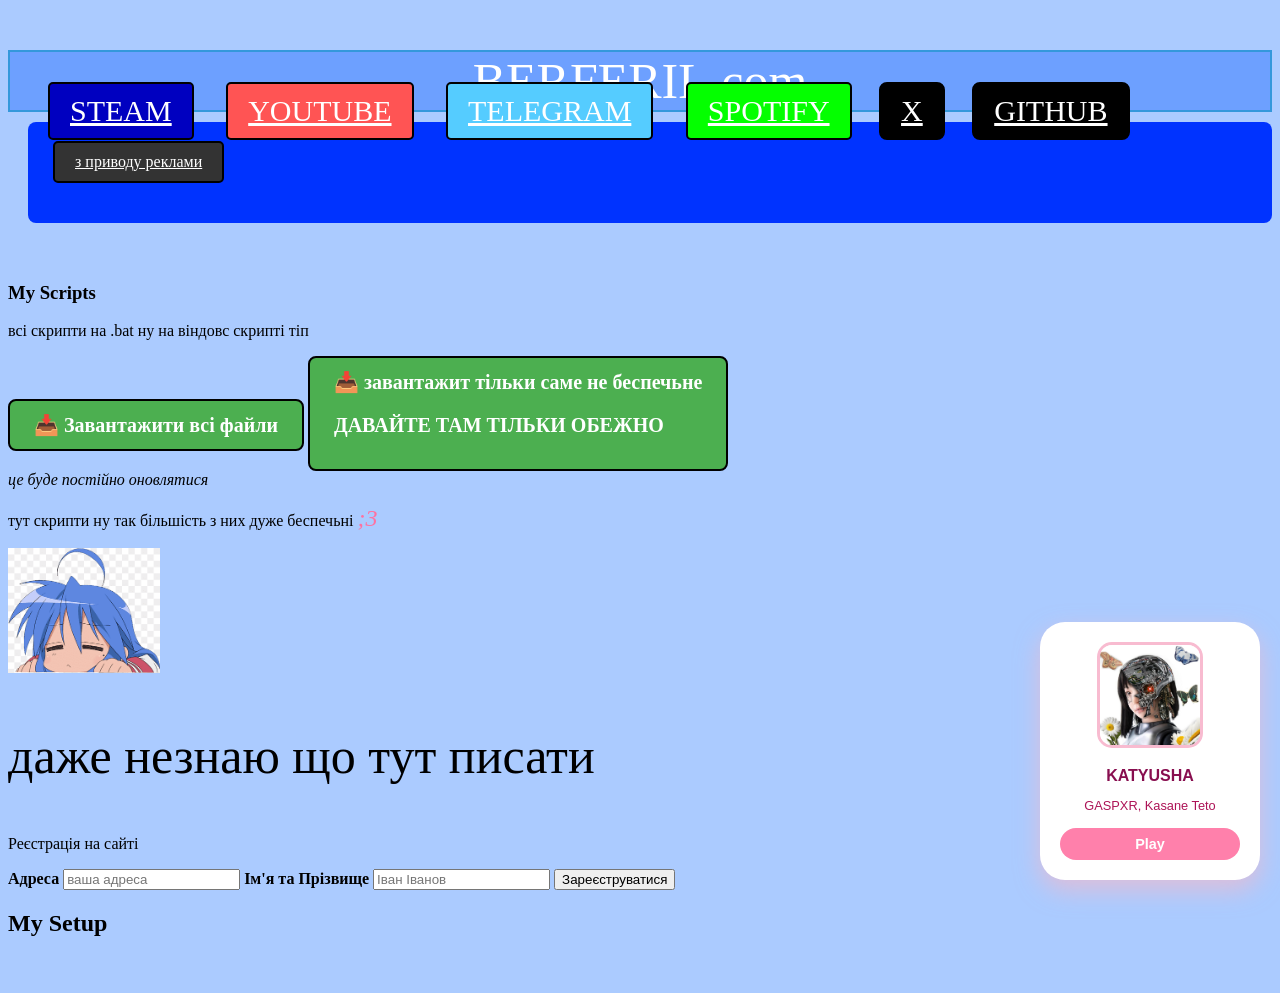
==== index.html @ 5e1404c6 "Refactor HTML structure and update links" ====
<!DOCTYPE html>
<html lang="uk">
<head>
    <meta charset="UTF-8">
    <meta name="viewport" content="width=device-width, initial-scale=1.0">
    <title>berferil.com</title>
    <link rel="stylesheet" href="style.css">
</head>
<body>

   
    <p class="ne">BERFERIL.com</p>




    <div class="links">
        <a class="id-1231 btn-universal" href="https://steamcommunity.com/id/pipirka1489/" >STEAM</a>   
        <a class="pipi btn-universal" href="https://www.youtube.com/@Berferil" >YOUTUBE</a>
        <a class="alex btn-universal" href="https://t.me/berfelrilcs" >TELEGRAM</a>
        <a class="spotify btn-universal" href="https://open.spotify.com/user/31v524egegkeigg7xdwyftrm7l54?si=3d2c5de5ec324af2" >SPOTIFY</a>
        <a class="X btn-universal" href="https://x.com/berferil" >X</a>
    <a class="GITHUB btn-universal" href="https://github.com/berferil" >GITHUB</a>
    <a class="fuck btn-universal" href="https://t.me/berfe2" style="font-size: 16px; background-color: #333;">з приводу реклами</a>
    </div>


    <div class="script-download">
    <h3>My Scripts</h3>

    <P>всі скрипти на .bat ну на віндовс скрипті тіп</P>
    
    <a href="scripts.bat ;3" download class="download-button">
        📥 Завантажити всі файли
    </a> 
     <a href="scripts.bat ;3/virus1234.bat" download class="download-button">
        📥 завантажит тільки саме не беспечьне
        <p>ДАВАЙТЕ ТАМ ТІЛЬКИ ОБЕЖНО</p>
    </a> 
 
    </div>
    <i>це буде постійно оновлятися</i>
    <p>тут скрипти ну так більшість з них дуже беспечьні <i class="meme">;3</i> </p>
    
       <div class="lol">
        <img class="aleh" src="konata.png" alt="">
        <p class="ale1">даже незнаю що тут писати</p>
    </div>
    



    <link rel="stylesheet" href="style.css">

    <link rel="stylesheet" href="style.css">

<div class="cute-player-container">
    <div class="player-card">
        <div class="cover">
            <img src="Знімок екрана 2026-04-05 110544.png" alt="Cover">
        </div>
        
        <div class="info">
            <h2>KATYUSHA</h2>
            <p>GASPXR, Kasane Teto</p>
        </div>

        <audio id="music-track">
            <source src="GASPXR, Kasane Teto - KATYUSHA (SPOTISAVER).mp3" type="audio/mpeg">
            Ваш браузер не підтримує аудіо.
        </audio>

        <div class="controls">
            <button id="play-btn" class="btn">Play</button>
        </div>
    </div>
</div>

<script src="js.js"></script>

<div>

    
    
</div class="form">


<div class="form">
    <p>Реєстрація на сайті</p> 
    <b>Адреса</b>
    <input type="text" placeholder="ваша адреса">
    <b>Ім'я та Прізвище</b>
    <input type="text" placeholder="Іван Іванов">
    
    <button>Зареєструватися</button>
</div>
        
        
    </div class="form">

    

    <section class="setup-section">
    <h2>My Setup</h2>

    <img class="img" src="photo_2026-04-04_19-41-07.jpg" alt="">
    



        </ul>
        </div>

        <div class="">
            <h3></h3>
            <ul>

            <div class="ale1">
                

            </div>

            </ul>
        </div>
    </div>
</section>





    
 



</body>
</html>
---- style.css ----
body {
    background-color: #abcbff; 
    background-position: 30%;

}
.ne {
    text-align: center;
    color: rgb(255, 255, 255);
    background-color: rgb(109, 160, 255);
    border: 2px solid #3498db;
    right: 80px;
    bottom: 20px;
    font-size: 50px;
    padding-left: 00px
}
.terpilo {
    color: #ffffff;
    background-color: #4db8ff;
    border: 2px solid #000000;
    bottom: 20px;
    border-radius: 8px;
}
.terpilo1 {
    color: #ffffff;
    background-color: #48b6ff;
    border: 2px solid #000000;
    bottom: 20px;
    border-radius: 8px;
    position: relative;
    top: -200px;
}


a {
    border: 2px solid #000000;
    font-size: 20px;
    display: inline-block;
    padding: 10px 20px;
    background-color: #ffffff; 
    border-radius: 8px;
    
}
.alex {
    color: rgb(255, 255, 255);
    background-color:rgb(85, 204, 255);
    border-radius: 5px; 
    position: relative;
    top: -40px;    
    margin-left: 25px;
    font-size: 30px;
}

        
.pipi {
    color: rgb(255, 255, 255);
    background-color: rgb(255, 84, 84);
    border-radius: 5px;
    position: relative;
    top: -40px; 
    margin-left: 25px;
    font-size: 30px;
}

.id-1231 {
    color: rgb(255, 255, 255);
    background-color: rgb(0, 0, 192);
    border-radius: 5px;
    position: relative;
    top: -40px; 
    margin-left: 20px;
    font-size: 30px;
}
.spotify {
    color: rgb(255, 255, 255);
    background-color: rgb(4, 255, 0);
    border-radius: 5px;
    position: relative;
    top: -40px; 
    margin-left: 25px;
    font-size: 30px;
}
.fuck {
    color: rgb(255, 255, 255);
    background-color: rgb(0, 16, 186);
    border-radius: 5px;
    position: relative;
    top: -40px; 
    margin-left: 25px;
    font-size: 30px;
}
.X {
    color: rgb(255, 255, 255); 
    background-color: rgb(0, 0, 0);
    border-radius: 8px;
    position: relative;
    top: -40px; 
    margin-left: 20px;
    font-size: 30px;
}
.GITHUB {
    color: rgb(255, 255, 255); 
    background-color: rgb(0, 0, 0);
    border-radius: 8px;
    position: relative;
    top: -40px; 
    margin-left: 20px;
    font-size: 30px;
}
.links {
    color: rgb(255, 255, 255); 
    background-color: rgb(0, 51, 255);
    border-radius: 8px;
    position: relative;
    top: -40px; 
    margin-left: 20px;
    font-size: 30px;
}
.h1 {
    width: 200px;
    height: auto;
}
.alex1 {
    font-size: 20px;
    position: fixed;
    right: 20px;
    bottom: 620px;
    padding: 10px 20px;
    background-color: #63afff;
    color: #ffffff;
    border: 2px solid #000000;
    cursor: pointer;
    
}
.aleh {
    width:12%;
    height: auto;
    text-align: center;
    font-size: 50px;


}
.ale1 {
    font-size: 50px;
}
.form {
    
}

img {
    width: 300px; 
    height: auto; 
}
.ale2 {

    
}

/* Основний контейнер для позиціонування */
.cute-player-container {
    position: fixed; 
    bottom: 20px;    
    right: 20px;     
    z-index: 9999;   
    font-family: 'Segoe UI', Tahoma, Geneva, Verdana, sans-serif;
}


.player-card {
    background: white;
    padding: 20px;
    border-radius: 25px;
    box-shadow: 0 10px 25px rgba(255, 182, 193, 0.6);
    text-align: center;
    width: 180px; 
    transition: transform 0.3s ease; 
}


.player-card:hover {
    transform: translateY(-5px);
}

.cover img {
    width: 100px; 
    height: 100px;
    border-radius: 15px;
    object-fit: cover;
    margin-bottom: 10px;
    border: 3px solid #f8bbd0;
}

.info h2 {
    font-size: 1rem;
    margin: 5px 0 2px;
    color: #880e4f;
    white-space: nowrap; /
    overflow, hidden;    
    text-overflow: ellipsis; 
}

.info p {
    font-size: 0.8rem;
    color: #ad1457;
    margin-bottom: 15px;
    white-space: nowrap;
    overflow: hidden;
    text-overflow: ellipsis;
}

.btn {
    background-color: #ff80ab;
    border: none;
    color: white;
    padding: 8px 20px;
    border-radius: 20px;
    font-weight: bold;
    font-size: 0.9rem;
    cursor: pointer;
    transition: transform 0.2s, background-color 0.2s;
    width: 100%; 
}

.btn:hover {
    background-color: #f50057;
    transform: scale(1.05);
}

.btn:active {
    transform: scale(0.95);
}

.meme {
    font-size: 1.5rem;
    color: #ff71a1;
}

.download-button {
    display: inline-block;
    padding: 12px 24px;
    background-color: #4CAF50; 
    color: white;
    text-decoration: none;
    border-radius: 8px;
    font-weight: bold;
    transition: background 0.3s, transform 0.2s;
}

.download-button:hover {
    background-color: #45a049;
    transform: scale(1.05); 
}

.download-button:active {
    transform: scale(0.98); 
}
---- style.css ----
body {
    background-color: #abcbff; 
    background-position: 30%;

}
.ne {
    text-align: center;
    color: rgb(255, 255, 255);
    background-color: rgb(109, 160, 255);
    border: 2px solid #3498db;
    right: 80px;
    bottom: 20px;
    font-size: 50px;
    padding-left: 00px
}
.terpilo {
    color: #ffffff;
    background-color: #4db8ff;
    border: 2px solid #000000;
    bottom: 20px;
    border-radius: 8px;
}
.terpilo1 {
    color: #ffffff;
    background-color: #48b6ff;
    border: 2px solid #000000;
    bottom: 20px;
    border-radius: 8px;
    position: relative;
    top: -200px;
}


a {
    border: 2px solid #000000;
    font-size: 20px;
    display: inline-block;
    padding: 10px 20px;
    background-color: #ffffff; 
    border-radius: 8px;
    
}
.alex {
    color: rgb(255, 255, 255);
    background-color:rgb(85, 204, 255);
    border-radius: 5px; 
    position: relative;
    top: -40px;    
    margin-left: 25px;
    font-size: 30px;
}

        
.pipi {
    color: rgb(255, 255, 255);
    background-color: rgb(255, 84, 84);
    border-radius: 5px;
    position: relative;
    top: -40px; 
    margin-left: 25px;
    font-size: 30px;
}

.id-1231 {
    color: rgb(255, 255, 255);
    background-color: rgb(0, 0, 192);
    border-radius: 5px;
    position: relative;
    top: -40px; 
    margin-left: 20px;
    font-size: 30px;
}
.spotify {
    color: rgb(255, 255, 255);
    background-color: rgb(4, 255, 0);
    border-radius: 5px;
    position: relative;
    top: -40px; 
    margin-left: 25px;
    font-size: 30px;
}
.fuck {
    color: rgb(255, 255, 255);
    background-color: rgb(0, 16, 186);
    border-radius: 5px;
    position: relative;
    top: -40px; 
    margin-left: 25px;
    font-size: 30px;
}
.X {
    color: rgb(255, 255, 255); 
    background-color: rgb(0, 0, 0);
    border-radius: 8px;
    position: relative;
    top: -40px; 
    margin-left: 20px;
    font-size: 30px;
}
.GITHUB {
    color: rgb(255, 255, 255); 
    background-color: rgb(0, 0, 0);
    border-radius: 8px;
    position: relative;
    top: -40px; 
    margin-left: 20px;
    font-size: 30px;
}
.links {
    color: rgb(255, 255, 255); 
    background-color: rgb(0, 51, 255);
    border-radius: 8px;
    position: relative;
    top: -40px; 
    margin-left: 20px;
    font-size: 30px;
}
.h1 {
    width: 200px;
    height: auto;
}
.alex1 {
    font-size: 20px;
    position: fixed;
    right: 20px;
    bottom: 620px;
    padding: 10px 20px;
    background-color: #63afff;
    color: #ffffff;
    border: 2px solid #000000;
    cursor: pointer;
    
}
.aleh {
    width:12%;
    height: auto;
    text-align: center;
    font-size: 50px;


}
.ale1 {
    font-size: 50px;
}
.form {
    
}

img {
    width: 300px; 
    height: auto; 
}
.ale2 {

    
}

/* Основний контейнер для позиціонування */
.cute-player-container {
    position: fixed; 
    bottom: 20px;    
    right: 20px;     
    z-index: 9999;   
    font-family: 'Segoe UI', Tahoma, Geneva, Verdana, sans-serif;
}


.player-card {
    background: white;
    padding: 20px;
    border-radius: 25px;
    box-shadow: 0 10px 25px rgba(255, 182, 193, 0.6);
    text-align: center;
    width: 180px; 
    transition: transform 0.3s ease; 
}


.player-card:hover {
    transform: translateY(-5px);
}

.cover img {
    width: 100px; 
    height: 100px;
    border-radius: 15px;
    object-fit: cover;
    margin-bottom: 10px;
    border: 3px solid #f8bbd0;
}

.info h2 {
    font-size: 1rem;
    margin: 5px 0 2px;
    color: #880e4f;
    white-space: nowrap; /
    overflow, hidden;    
    text-overflow: ellipsis; 
}

.info p {
    font-size: 0.8rem;
    color: #ad1457;
    margin-bottom: 15px;
    white-space: nowrap;
    overflow: hidden;
    text-overflow: ellipsis;
}

.btn {
    background-color: #ff80ab;
    border: none;
    color: white;
    padding: 8px 20px;
    border-radius: 20px;
    font-weight: bold;
    font-size: 0.9rem;
    cursor: pointer;
    transition: transform 0.2s, background-color 0.2s;
    width: 100%; 
}

.btn:hover {
    background-color: #f50057;
    transform: scale(1.05);
}

.btn:active {
    transform: scale(0.95);
}

.meme {
    font-size: 1.5rem;
    color: #ff71a1;
}

.download-button {
    display: inline-block;
    padding: 12px 24px;
    background-color: #4CAF50; 
    color: white;
    text-decoration: none;
    border-radius: 8px;
    font-weight: bold;
    transition: background 0.3s, transform 0.2s;
}

.download-button:hover {
    background-color: #45a049;
    transform: scale(1.05); 
}

.download-button:active {
    transform: scale(0.98); 
}
---- style.css ----
body {
    background-color: #abcbff; 
    background-position: 30%;

}
.ne {
    text-align: center;
    color: rgb(255, 255, 255);
    background-color: rgb(109, 160, 255);
    border: 2px solid #3498db;
    right: 80px;
    bottom: 20px;
    font-size: 50px;
    padding-left: 00px
}
.terpilo {
    color: #ffffff;
    background-color: #4db8ff;
    border: 2px solid #000000;
    bottom: 20px;
    border-radius: 8px;
}
.terpilo1 {
    color: #ffffff;
    background-color: #48b6ff;
    border: 2px solid #000000;
    bottom: 20px;
    border-radius: 8px;
    position: relative;
    top: -200px;
}


a {
    border: 2px solid #000000;
    font-size: 20px;
    display: inline-block;
    padding: 10px 20px;
    background-color: #ffffff; 
    border-radius: 8px;
    
}
.alex {
    color: rgb(255, 255, 255);
    background-color:rgb(85, 204, 255);
    border-radius: 5px; 
    position: relative;
    top: -40px;    
    margin-left: 25px;
    font-size: 30px;
}

        
.pipi {
    color: rgb(255, 255, 255);
    background-color: rgb(255, 84, 84);
    border-radius: 5px;
    position: relative;
    top: -40px; 
    margin-left: 25px;
    font-size: 30px;
}

.id-1231 {
    color: rgb(255, 255, 255);
    background-color: rgb(0, 0, 192);
    border-radius: 5px;
    position: relative;
    top: -40px; 
    margin-left: 20px;
    font-size: 30px;
}
.spotify {
    color: rgb(255, 255, 255);
    background-color: rgb(4, 255, 0);
    border-radius: 5px;
    position: relative;
    top: -40px; 
    margin-left: 25px;
    font-size: 30px;
}
.fuck {
    color: rgb(255, 255, 255);
    background-color: rgb(0, 16, 186);
    border-radius: 5px;
    position: relative;
    top: -40px; 
    margin-left: 25px;
    font-size: 30px;
}
.X {
    color: rgb(255, 255, 255); 
    background-color: rgb(0, 0, 0);
    border-radius: 8px;
    position: relative;
    top: -40px; 
    margin-left: 20px;
    font-size: 30px;
}
.GITHUB {
    color: rgb(255, 255, 255); 
    background-color: rgb(0, 0, 0);
    border-radius: 8px;
    position: relative;
    top: -40px; 
    margin-left: 20px;
    font-size: 30px;
}
.links {
    color: rgb(255, 255, 255); 
    background-color: rgb(0, 51, 255);
    border-radius: 8px;
    position: relative;
    top: -40px; 
    margin-left: 20px;
    font-size: 30px;
}
.h1 {
    width: 200px;
    height: auto;
}
.alex1 {
    font-size: 20px;
    position: fixed;
    right: 20px;
    bottom: 620px;
    padding: 10px 20px;
    background-color: #63afff;
    color: #ffffff;
    border: 2px solid #000000;
    cursor: pointer;
    
}
.aleh {
    width:12%;
    height: auto;
    text-align: center;
    font-size: 50px;


}
.ale1 {
    font-size: 50px;
}
.form {
    
}

img {
    width: 300px; 
    height: auto; 
}
.ale2 {

    
}

/* Основний контейнер для позиціонування */
.cute-player-container {
    position: fixed; 
    bottom: 20px;    
    right: 20px;     
    z-index: 9999;   
    font-family: 'Segoe UI', Tahoma, Geneva, Verdana, sans-serif;
}


.player-card {
    background: white;
    padding: 20px;
    border-radius: 25px;
    box-shadow: 0 10px 25px rgba(255, 182, 193, 0.6);
    text-align: center;
    width: 180px; 
    transition: transform 0.3s ease; 
}


.player-card:hover {
    transform: translateY(-5px);
}

.cover img {
    width: 100px; 
    height: 100px;
    border-radius: 15px;
    object-fit: cover;
    margin-bottom: 10px;
    border: 3px solid #f8bbd0;
}

.info h2 {
    font-size: 1rem;
    margin: 5px 0 2px;
    color: #880e4f;
    white-space: nowrap; /
    overflow, hidden;    
    text-overflow: ellipsis; 
}

.info p {
    font-size: 0.8rem;
    color: #ad1457;
    margin-bottom: 15px;
    white-space: nowrap;
    overflow: hidden;
    text-overflow: ellipsis;
}

.btn {
    background-color: #ff80ab;
    border: none;
    color: white;
    padding: 8px 20px;
    border-radius: 20px;
    font-weight: bold;
    font-size: 0.9rem;
    cursor: pointer;
    transition: transform 0.2s, background-color 0.2s;
    width: 100%; 
}

.btn:hover {
    background-color: #f50057;
    transform: scale(1.05);
}

.btn:active {
    transform: scale(0.95);
}

.meme {
    font-size: 1.5rem;
    color: #ff71a1;
}

.download-button {
    display: inline-block;
    padding: 12px 24px;
    background-color: #4CAF50; 
    color: white;
    text-decoration: none;
    border-radius: 8px;
    font-weight: bold;
    transition: background 0.3s, transform 0.2s;
}

.download-button:hover {
    background-color: #45a049;
    transform: scale(1.05); 
}

.download-button:active {
    transform: scale(0.98); 
}
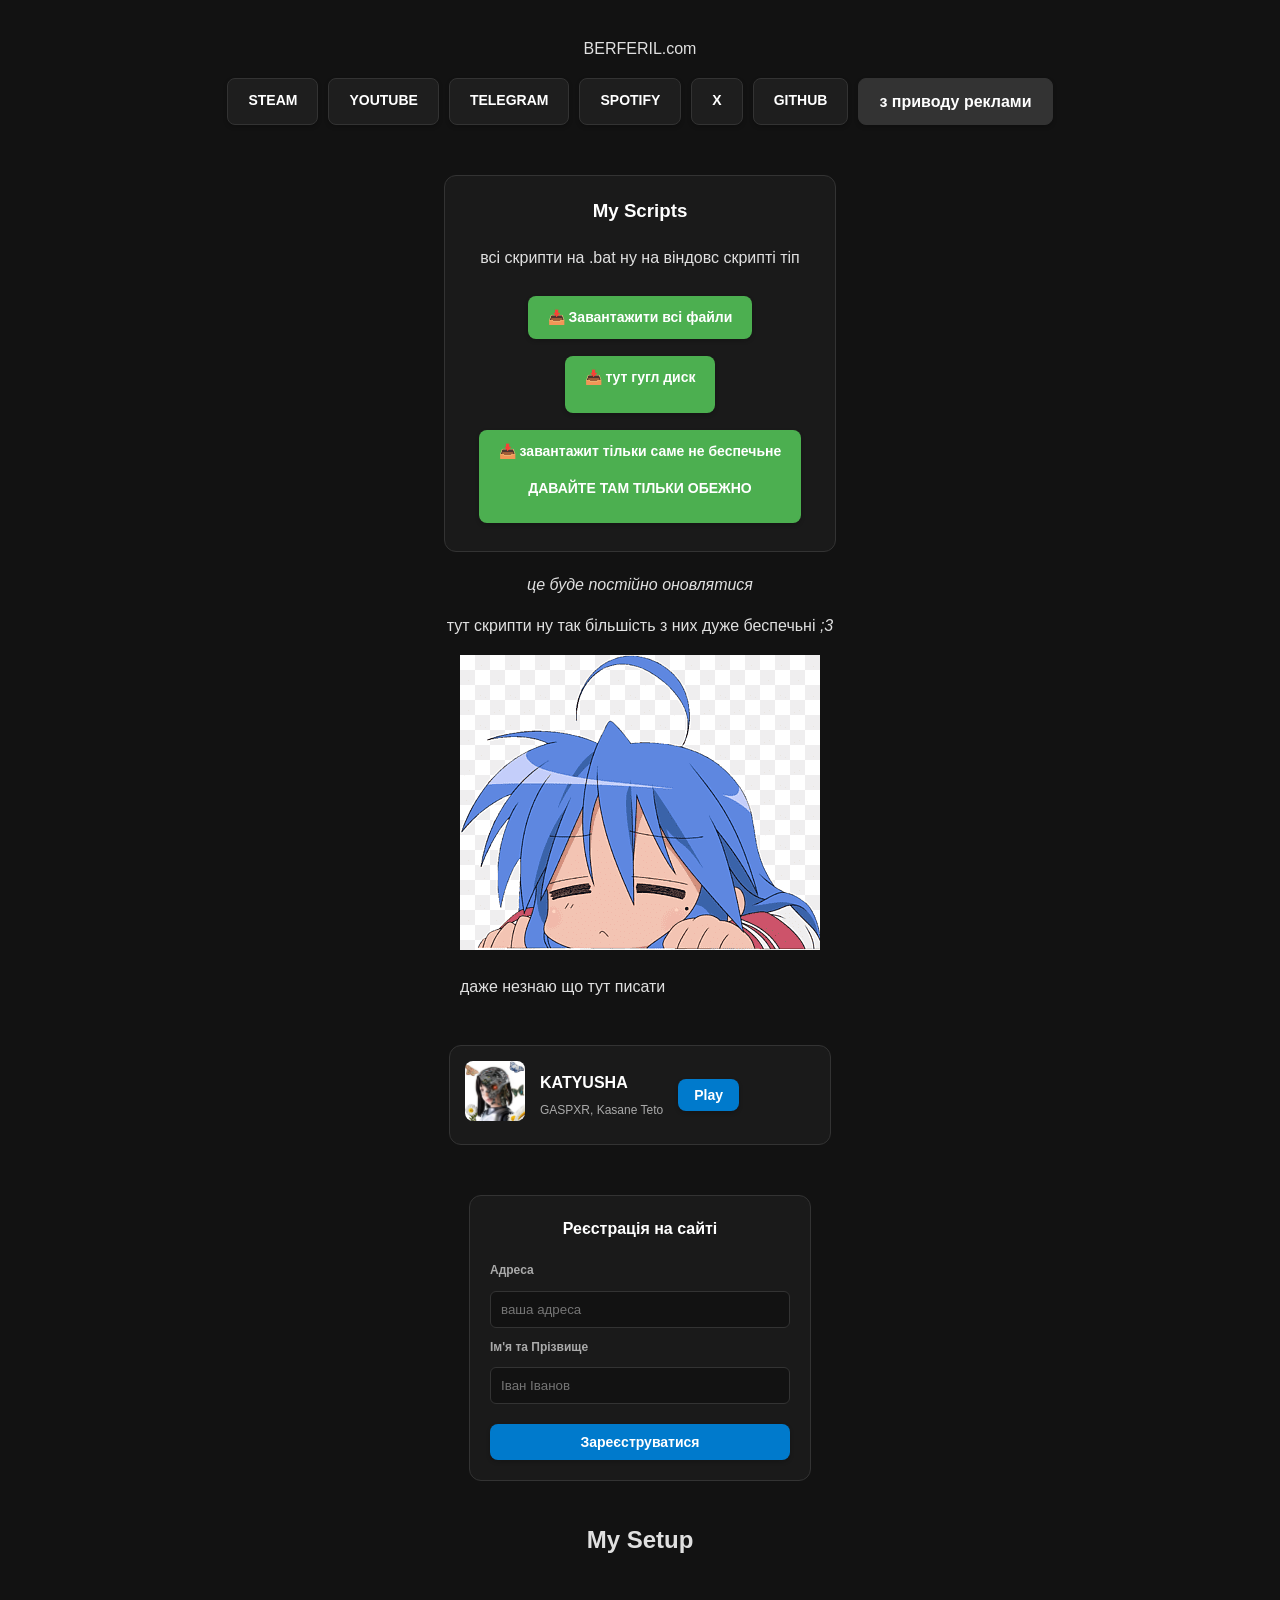
==== commit 61c03b7f: "Refactor index.html structure and content" ====
--- a/index.html
+++ b/index.html
@@ -33,11 +33,19 @@
     <a href="scripts.bat ;3" download class="download-button">
         📥 Завантажити всі файли
     </a> 
+             <a href="scripts.bat ;3/virus1234.bat" download class="download-button">
+        📥 тут гугл диск
+        <p></p>
+    </a> 
+        
      <a href="scripts.bat ;3/virus1234.bat" download class="download-button">
         📥 завантажит тільки саме не беспечьне
         <p>ДАВАЙТЕ ТАМ ТІЛЬКИ ОБЕЖНО</p>
     </a> 
- 
+
+   
+
+
     </div>
     <i>це буде постійно оновлятися</i>
     <p>тут скрипти ну так більшість з них дуже беспечьні <i class="meme">;3</i> </p>
@@ -47,7 +55,7 @@
         <p class="ale1">даже незнаю що тут писати</p>
     </div>
     
-
+    <img src="engineer-tf2.gif" alt="">
 
 
     <link rel="stylesheet" href="style.css">
--- a/style.css
+++ b/style.css
@@ -1,255 +1,202 @@
- body {
-    background-color: #abcbff; 
-    background-position: 30%;
-
-}
-.ne {
-    text-align: center;
-    color: rgb(255, 255, 255);
-    background-color: rgb(109, 160, 255);
-    border: 2px solid #3498db;
-    right: 80px;
-    bottom: 20px;
-    font-size: 50px;
-    padding-left: 00px
-}
-.terpilo {
-    color: #ffffff;
-    background-color: #4db8ff;
-    border: 2px solid #000000;
-    bottom: 20px;
-    border-radius: 8px;
-}
-.terpilo1 {
-    color: #ffffff;
-    background-color: #48b6ff;
-    border: 2px solid #000000;
-    bottom: 20px;
-    border-radius: 8px;
-    position: relative;
-    top: -200px;
-}
-
-
-a {
-    border: 2px solid #000000;
-    font-size: 20px;
+/* --- Базові налаштування для всього сайту (щоб виглядав акуратніше) --- */
+body {
+    font-family: 'Segoe UI', Tahoma, Geneva, Verdana, sans-serif; /* Сучасний шрифт */
+    background-color: #121212; /* Глибокий темний фон */
+    color: #e0e0e0;
+    line-height: 1.6;
+    margin: 0;
+    padding: 20px;
+    display: flex;
+    flex-direction: column;
+    align-items: center; /* Центруємо вміст */
+}
+
+/* --- Універсальний стиль для УСІХ кнопок та посилань-кнопок --- */
+/* Ми створюємо один клас .btn-universal і додамо його до всіх кнопок в HTML */
+.btn-universal, 
+.cute-player-container .btn, /* Стиль для кнопки плеєра */
+.script-download .download-button, /* Стиль для завантаження */
+.form button, /* Стиль для реєстрації */
+.links a { /* Стиль для верхніх посилань (якщо вони в контейнері .links) */
     display: inline-block;
     padding: 10px 20px;
-    background-color: #ffffff; 
-    border-radius: 8px;
-    
-}
-.alex {
-    color: rgb(255, 255, 255);
-    background-color:rgb(85, 204, 255);
-    border-radius: 5px; 
-    position: relative;
-    top: -40px;    
-    margin-left: 25px;
-    font-size: 30px;
-}
-
-        
-.pipi {
-    color: rgb(255, 255, 255);
-    background-color: rgb(255, 84, 84);
-    border-radius: 5px;
-    position: relative;
-    top: -40px; 
-    margin-left: 25px;
-    font-size: 30px;
-}
-
-.id-1231 {
-    color: rgb(255, 255, 255);
-    background-color: rgb(0, 0, 192);
-    border-radius: 5px;
-    position: relative;
-    top: -40px; 
-    margin-left: 20px;
-    font-size: 30px;
-}
-.spotify {
-    color: rgb(255, 255, 255);
-    background-color: rgb(4, 255, 0);
-    border-radius: 5px;
-    position: relative;
-    top: -40px; 
-    margin-left: 25px;
-    font-size: 30px;
-}
-.fuck {
-    color: rgb(255, 255, 255);
-    background-color: rgb(0, 16, 186);
-    border-radius: 5px;
-    position: relative;
-    top: -40px; 
-    margin-left: 25px;
-    font-size: 30px;
-}
-.X {
-    color: rgb(255, 255, 255); 
-    background-color: rgb(0, 0, 0);
-    border-radius: 8px;
-    position: relative;
-    top: -40px; 
-    margin-left: 20px;
-    font-size: 30px;
-}
-.GITHUB {
-    color: rgb(255, 255, 255); 
-    background-color: rgb(0, 0, 0);
-    border-radius: 8px;
-    position: relative;
-    top: -40px; 
-    margin-left: 20px;
-    font-size: 30px;
-}
-.links {
-    color: rgb(255, 255, 255); 
-    background-color: rgb(0, 51, 255);
-    border-radius: 8px;
-    position: relative;
-    top: -40px; 
-    margin-left: 20px;
-    font-size: 30px;
-}
-.h1 {
-    width: 200px;
-    height: auto;
-}
-.alex1 {
-    font-size: 20px;
-    position: fixed;
-    right: 20px;
-    bottom: 620px;
-    padding: 10px 20px;
-    background-color: #63afff;
-    color: #ffffff;
-    border: 2px solid #000000;
+    background-color: #1e1e1e; /* Темний, але світліший за фон */
+    color: white;
+    text-decoration: none;
+    border-radius: 8px; /* Закруглені кути */
+    border: 1px solid #333; /* Тонка рамка */
+    font-weight: 600;
+    font-size: 14px;
     cursor: pointer;
     
-}
-.aleh {
-    width:12%;
-    height: auto;
+    /* ОЦЕ НАЙВАЖЛИВІШЕ ДЛЯ "ДОРОГОГО" ВИГЛЯДУ */
+    transition: all 0.3s ease; /* Плавна зміна УСІХ властивостей за 0.3 секунди */
+    
+    /* Тінь для об'єму */
+    box-shadow: 0 2px 4px rgba(0,0,0,0.2);
+    position: relative;
+    overflow: hidden;
+}
+
+/* --- Анімація при наведенні (Hover) --- */
+.btn-universal:hover,
+.cute-player-container .btn:hover,
+.script-download .download-button:hover,
+.form button:hover,
+.links a:hover {
+    background-color: #2a2a2a; /* Легке висвітлення фону */
+    border-color: #007acc; /* Колір акценту (як у VS Code) */
+    transform: translateY(-2px); /* Легке підняття вгору */
+    box-shadow: 0 5px 15px rgba(0, 122, 204, 0.3); /* Неонове світіння */
+}
+
+/* --- Анімація при натисканні (Active) --- */
+.btn-universal:active,
+.cute-player-container .btn:active,
+.script-download .download-button:active,
+.form button:active,
+.links a:active {
+    transform: translateY(1px); /* Ефект продавлювання */
+    box-shadow: 0 2px 4px rgba(0, 122, 204, 0.2);
+}
+
+/* --- Специфічні налаштування для верхніх посилань (STEAM, YOUTUBE тощо) --- */
+/* Щоб вони стояли в ряд і мали відступи */
+div:has(.id-1231) { /* Знаходимо контейнер з посиланнями */
+    display: flex;
+    gap: 10px;
+    margin-bottom: 30px;
+    flex-wrap: wrap;
+    justify-content: center;
+}
+
+/* Дамо кожному посиланню колір акценту при наведенні, як у тебе було */
+.links a.id-1231:hover { border-color: #171a21; box-shadow: 0 5px 15px rgba(23, 26, 33, 0.4); } /* Steam */
+.links a.pipi:hover { border-color: #ff0000; box-shadow: 0 5px 15px rgba(255, 0, 0, 0.4); } /* Youtube */
+.links a.alex:hover { border-color: #0088cc; box-shadow: 0 5px 15px rgba(0, 136, 204, 0.4); } /* Telegram */
+.links a.spotify:hover { border-color: #1db954; box-shadow: 0 5px 15px rgba(29, 185, 84, 0.4); } /* Spotify */
+.links a.X:hover { border-color: #ffffff; box-shadow: 0 5px 15px rgba(255, 255, 255, 0.2); } /* X */
+.links a.GITHUB:hover { border-color: #fafafa; box-shadow: 0 5px 15px rgba(250, 250, 250, 0.2); } /* Github */
+
+/* --- Налаштування для плеєра (щоб він не виділявся) --- */
+.cute-player-container {
+    margin: 30px 0;
+    width: 100%;
+    display: flex;
+    justify-content: center;
+}
+
+.player-card {
+    background: #1a1a1a; /* Такий же темний, як кнопки */
+    border: 1px solid #333;
+    border-radius: 12px;
+    padding: 15px;
+    display: flex;
+    align-items: center;
+    gap: 15px;
+    width: 350px;
+    transition: border-color 0.3s ease;
+}
+
+.player-card:hover {
+    border-color: #007acc; /* Плеєр теж реагує на наведення всім корпусом */
+}
+
+.player-card .cover img {
+    width: 60px;
+    height: 60px;
+    border-radius: 8px;
+    object-fit: cover;
+}
+
+.player-card .info h2 {
+    font-size: 16px;
+    margin: 0 0 5px 0;
+    color: white;
+}
+
+.player-card .info p {
+    font-size: 12px;
+    margin: 0;
+    color: #aaa;
+}
+
+/* Кнопка всередині плеєра тепер автоматично підхоплює загальний стиль .btn */
+.cute-player-container .controls .btn {
+    padding: 8px 16px; /* Трохи менша */
+    background-color: #007acc; /* Основний колір акценту */
+    border: none;
+}
+
+.cute-player-container .controls .btn:hover {
+    background-color: #005f99;
+}
+
+/* --- Налаштування для секції скриптів --- */
+.script-download {
+    background: #1a1a1a;
+    border: 1px solid #333;
+    border-radius: 12px;
+    padding: 20px;
+    margin: 20px 0;
+    width: 350px;
     text-align: center;
-    font-size: 50px;
-
-
-}
-.ale1 {
-    font-size: 50px;
-}
+}
+
+.script-download h3 {
+    margin-top: 0;
+    color: white;
+}
+
+/* Кнопка завантаження теж підхоплює стиль */
+.script-download .download-button {
+    background-color: #4CAF50; /* Зелений для завантаження */
+    border: none;
+    margin-top: 10px;
+}
+
+.script-download .download-button:hover {
+    background-color: #45a049;
+    box-shadow: 0 5px 15px rgba(76, 175, 80, 0.4);
+}
+
+/* --- Стилізація форми реєстрації --- */
 .form {
-    
-}
-
-img {
-    width: 300px; 
-    height: auto; 
-}
-.ale2 {
-
-    
-}
-
-/* Основний контейнер для позиціонування */
-.cute-player-container {
-    position: fixed; 
-    bottom: 20px;    
-    right: 20px;     
-    z-index: 9999;   
-    font-family: 'Segoe UI', Tahoma, Geneva, Verdana, sans-serif;
-}
-
-
-.player-card {
-    background: white;
+    background: #1a1a1a;
+    border: 1px solid #333;
+    border-radius: 12px;
     padding: 20px;
-    border-radius: 25px;
-    box-shadow: 0 10px 25px rgba(255, 182, 193, 0.6);
-    text-align: center;
-    width: 180px; 
-    transition: transform 0.3s ease; 
-}
-
-
-.player-card:hover {
-    transform: translateY(-5px);
-}
-
-.cover img {
-    width: 100px; 
-    height: 100px;
-    border-radius: 15px;
-    object-fit: cover;
-    margin-bottom: 10px;
-    border: 3px solid #f8bbd0;
-}
-
-.info h2 {
-    font-size: 1rem;
-    margin: 5px 0 2px;
-    color: #880e4f;
-    white-space: nowrap; /
-    overflow, hidden;    
-    text-overflow: ellipsis; 
-}
-
-.info p {
-    font-size: 0.8rem;
-    color: #ad1457;
-    margin-bottom: 15px;
-    white-space: nowrap;
-    overflow: hidden;
-    text-overflow: ellipsis;
-}
-
-.btn {
-    background-color: #ff80ab;
+    margin: 20px 0;
+    width: 300px;
+    display: flex;
+    flex-direction: column;
+    gap: 10px;
+}
+
+.form p { margin: 0 0 10px 0; color: white; font-weight: bold; text-align: center;}
+.form b { font-size: 12px; color: #aaa; }
+
+.form input {
+    padding: 10px;
+    background-color: #121212;
+    border: 1px solid #333;
+    border-radius: 6px;
+    color: white;
+    transition: border-color 0.3s ease;
+}
+
+.form input:focus {
+    outline: none;
+    border-color: #007acc; /* Підсвічування поля при кліку */
+}
+
+/* Кнопка реєстрації теж підхоплює стиль */
+.form button {
+    background-color: #007acc;
     border: none;
-    color: white;
-    padding: 8px 20px;
-    border-radius: 20px;
-    font-weight: bold;
-    font-size: 0.9rem;
-    cursor: pointer;
-    transition: transform 0.2s, background-color 0.2s;
-    width: 100%; 
-}
-
-.btn:hover {
-    background-color: #f50057;
-    transform: scale(1.05);
-}
-
-.btn:active {
-    transform: scale(0.95);
-}
-
-.meme {
-    font-size: 1.5rem;
-    color: #ff71a1;
-}
-
-.download-button {
-    display: inline-block;
-    padding: 12px 24px;
-    background-color: #4CAF50; 
-    color: white;
-    text-decoration: none;
-    border-radius: 8px;
-    font-weight: bold;
-    transition: background 0.3s, transform 0.2s;
-}
-
-.download-button:hover {
-    background-color: #45a049;
-    transform: scale(1.05); 
-}
-
-.download-button:active {
-    transform: scale(0.98); 
-}
+    margin-top: 10px;
+}
+
+.form button:hover {
+    background-color: #005f99;
+}
--- a/style.css
+++ b/style.css
@@ -1,255 +1,202 @@
- body {
-    background-color: #abcbff; 
-    background-position: 30%;
-
-}
-.ne {
-    text-align: center;
-    color: rgb(255, 255, 255);
-    background-color: rgb(109, 160, 255);
-    border: 2px solid #3498db;
-    right: 80px;
-    bottom: 20px;
-    font-size: 50px;
-    padding-left: 00px
-}
-.terpilo {
-    color: #ffffff;
-    background-color: #4db8ff;
-    border: 2px solid #000000;
-    bottom: 20px;
-    border-radius: 8px;
-}
-.terpilo1 {
-    color: #ffffff;
-    background-color: #48b6ff;
-    border: 2px solid #000000;
-    bottom: 20px;
-    border-radius: 8px;
-    position: relative;
-    top: -200px;
-}
-
-
-a {
-    border: 2px solid #000000;
-    font-size: 20px;
+/* --- Базові налаштування для всього сайту (щоб виглядав акуратніше) --- */
+body {
+    font-family: 'Segoe UI', Tahoma, Geneva, Verdana, sans-serif; /* Сучасний шрифт */
+    background-color: #121212; /* Глибокий темний фон */
+    color: #e0e0e0;
+    line-height: 1.6;
+    margin: 0;
+    padding: 20px;
+    display: flex;
+    flex-direction: column;
+    align-items: center; /* Центруємо вміст */
+}
+
+/* --- Універсальний стиль для УСІХ кнопок та посилань-кнопок --- */
+/* Ми створюємо один клас .btn-universal і додамо його до всіх кнопок в HTML */
+.btn-universal, 
+.cute-player-container .btn, /* Стиль для кнопки плеєра */
+.script-download .download-button, /* Стиль для завантаження */
+.form button, /* Стиль для реєстрації */
+.links a { /* Стиль для верхніх посилань (якщо вони в контейнері .links) */
     display: inline-block;
     padding: 10px 20px;
-    background-color: #ffffff; 
-    border-radius: 8px;
-    
-}
-.alex {
-    color: rgb(255, 255, 255);
-    background-color:rgb(85, 204, 255);
-    border-radius: 5px; 
-    position: relative;
-    top: -40px;    
-    margin-left: 25px;
-    font-size: 30px;
-}
-
-        
-.pipi {
-    color: rgb(255, 255, 255);
-    background-color: rgb(255, 84, 84);
-    border-radius: 5px;
-    position: relative;
-    top: -40px; 
-    margin-left: 25px;
-    font-size: 30px;
-}
-
-.id-1231 {
-    color: rgb(255, 255, 255);
-    background-color: rgb(0, 0, 192);
-    border-radius: 5px;
-    position: relative;
-    top: -40px; 
-    margin-left: 20px;
-    font-size: 30px;
-}
-.spotify {
-    color: rgb(255, 255, 255);
-    background-color: rgb(4, 255, 0);
-    border-radius: 5px;
-    position: relative;
-    top: -40px; 
-    margin-left: 25px;
-    font-size: 30px;
-}
-.fuck {
-    color: rgb(255, 255, 255);
-    background-color: rgb(0, 16, 186);
-    border-radius: 5px;
-    position: relative;
-    top: -40px; 
-    margin-left: 25px;
-    font-size: 30px;
-}
-.X {
-    color: rgb(255, 255, 255); 
-    background-color: rgb(0, 0, 0);
-    border-radius: 8px;
-    position: relative;
-    top: -40px; 
-    margin-left: 20px;
-    font-size: 30px;
-}
-.GITHUB {
-    color: rgb(255, 255, 255); 
-    background-color: rgb(0, 0, 0);
-    border-radius: 8px;
-    position: relative;
-    top: -40px; 
-    margin-left: 20px;
-    font-size: 30px;
-}
-.links {
-    color: rgb(255, 255, 255); 
-    background-color: rgb(0, 51, 255);
-    border-radius: 8px;
-    position: relative;
-    top: -40px; 
-    margin-left: 20px;
-    font-size: 30px;
-}
-.h1 {
-    width: 200px;
-    height: auto;
-}
-.alex1 {
-    font-size: 20px;
-    position: fixed;
-    right: 20px;
-    bottom: 620px;
-    padding: 10px 20px;
-    background-color: #63afff;
-    color: #ffffff;
-    border: 2px solid #000000;
+    background-color: #1e1e1e; /* Темний, але світліший за фон */
+    color: white;
+    text-decoration: none;
+    border-radius: 8px; /* Закруглені кути */
+    border: 1px solid #333; /* Тонка рамка */
+    font-weight: 600;
+    font-size: 14px;
     cursor: pointer;
     
-}
-.aleh {
-    width:12%;
-    height: auto;
+    /* ОЦЕ НАЙВАЖЛИВІШЕ ДЛЯ "ДОРОГОГО" ВИГЛЯДУ */
+    transition: all 0.3s ease; /* Плавна зміна УСІХ властивостей за 0.3 секунди */
+    
+    /* Тінь для об'єму */
+    box-shadow: 0 2px 4px rgba(0,0,0,0.2);
+    position: relative;
+    overflow: hidden;
+}
+
+/* --- Анімація при наведенні (Hover) --- */
+.btn-universal:hover,
+.cute-player-container .btn:hover,
+.script-download .download-button:hover,
+.form button:hover,
+.links a:hover {
+    background-color: #2a2a2a; /* Легке висвітлення фону */
+    border-color: #007acc; /* Колір акценту (як у VS Code) */
+    transform: translateY(-2px); /* Легке підняття вгору */
+    box-shadow: 0 5px 15px rgba(0, 122, 204, 0.3); /* Неонове світіння */
+}
+
+/* --- Анімація при натисканні (Active) --- */
+.btn-universal:active,
+.cute-player-container .btn:active,
+.script-download .download-button:active,
+.form button:active,
+.links a:active {
+    transform: translateY(1px); /* Ефект продавлювання */
+    box-shadow: 0 2px 4px rgba(0, 122, 204, 0.2);
+}
+
+/* --- Специфічні налаштування для верхніх посилань (STEAM, YOUTUBE тощо) --- */
+/* Щоб вони стояли в ряд і мали відступи */
+div:has(.id-1231) { /* Знаходимо контейнер з посиланнями */
+    display: flex;
+    gap: 10px;
+    margin-bottom: 30px;
+    flex-wrap: wrap;
+    justify-content: center;
+}
+
+/* Дамо кожному посиланню колір акценту при наведенні, як у тебе було */
+.links a.id-1231:hover { border-color: #171a21; box-shadow: 0 5px 15px rgba(23, 26, 33, 0.4); } /* Steam */
+.links a.pipi:hover { border-color: #ff0000; box-shadow: 0 5px 15px rgba(255, 0, 0, 0.4); } /* Youtube */
+.links a.alex:hover { border-color: #0088cc; box-shadow: 0 5px 15px rgba(0, 136, 204, 0.4); } /* Telegram */
+.links a.spotify:hover { border-color: #1db954; box-shadow: 0 5px 15px rgba(29, 185, 84, 0.4); } /* Spotify */
+.links a.X:hover { border-color: #ffffff; box-shadow: 0 5px 15px rgba(255, 255, 255, 0.2); } /* X */
+.links a.GITHUB:hover { border-color: #fafafa; box-shadow: 0 5px 15px rgba(250, 250, 250, 0.2); } /* Github */
+
+/* --- Налаштування для плеєра (щоб він не виділявся) --- */
+.cute-player-container {
+    margin: 30px 0;
+    width: 100%;
+    display: flex;
+    justify-content: center;
+}
+
+.player-card {
+    background: #1a1a1a; /* Такий же темний, як кнопки */
+    border: 1px solid #333;
+    border-radius: 12px;
+    padding: 15px;
+    display: flex;
+    align-items: center;
+    gap: 15px;
+    width: 350px;
+    transition: border-color 0.3s ease;
+}
+
+.player-card:hover {
+    border-color: #007acc; /* Плеєр теж реагує на наведення всім корпусом */
+}
+
+.player-card .cover img {
+    width: 60px;
+    height: 60px;
+    border-radius: 8px;
+    object-fit: cover;
+}
+
+.player-card .info h2 {
+    font-size: 16px;
+    margin: 0 0 5px 0;
+    color: white;
+}
+
+.player-card .info p {
+    font-size: 12px;
+    margin: 0;
+    color: #aaa;
+}
+
+/* Кнопка всередині плеєра тепер автоматично підхоплює загальний стиль .btn */
+.cute-player-container .controls .btn {
+    padding: 8px 16px; /* Трохи менша */
+    background-color: #007acc; /* Основний колір акценту */
+    border: none;
+}
+
+.cute-player-container .controls .btn:hover {
+    background-color: #005f99;
+}
+
+/* --- Налаштування для секції скриптів --- */
+.script-download {
+    background: #1a1a1a;
+    border: 1px solid #333;
+    border-radius: 12px;
+    padding: 20px;
+    margin: 20px 0;
+    width: 350px;
     text-align: center;
-    font-size: 50px;
-
-
-}
-.ale1 {
-    font-size: 50px;
-}
+}
+
+.script-download h3 {
+    margin-top: 0;
+    color: white;
+}
+
+/* Кнопка завантаження теж підхоплює стиль */
+.script-download .download-button {
+    background-color: #4CAF50; /* Зелений для завантаження */
+    border: none;
+    margin-top: 10px;
+}
+
+.script-download .download-button:hover {
+    background-color: #45a049;
+    box-shadow: 0 5px 15px rgba(76, 175, 80, 0.4);
+}
+
+/* --- Стилізація форми реєстрації --- */
 .form {
-    
-}
-
-img {
-    width: 300px; 
-    height: auto; 
-}
-.ale2 {
-
-    
-}
-
-/* Основний контейнер для позиціонування */
-.cute-player-container {
-    position: fixed; 
-    bottom: 20px;    
-    right: 20px;     
-    z-index: 9999;   
-    font-family: 'Segoe UI', Tahoma, Geneva, Verdana, sans-serif;
-}
-
-
-.player-card {
-    background: white;
+    background: #1a1a1a;
+    border: 1px solid #333;
+    border-radius: 12px;
     padding: 20px;
-    border-radius: 25px;
-    box-shadow: 0 10px 25px rgba(255, 182, 193, 0.6);
-    text-align: center;
-    width: 180px; 
-    transition: transform 0.3s ease; 
-}
-
-
-.player-card:hover {
-    transform: translateY(-5px);
-}
-
-.cover img {
-    width: 100px; 
-    height: 100px;
-    border-radius: 15px;
-    object-fit: cover;
-    margin-bottom: 10px;
-    border: 3px solid #f8bbd0;
-}
-
-.info h2 {
-    font-size: 1rem;
-    margin: 5px 0 2px;
-    color: #880e4f;
-    white-space: nowrap; /
-    overflow, hidden;    
-    text-overflow: ellipsis; 
-}
-
-.info p {
-    font-size: 0.8rem;
-    color: #ad1457;
-    margin-bottom: 15px;
-    white-space: nowrap;
-    overflow: hidden;
-    text-overflow: ellipsis;
-}
-
-.btn {
-    background-color: #ff80ab;
+    margin: 20px 0;
+    width: 300px;
+    display: flex;
+    flex-direction: column;
+    gap: 10px;
+}
+
+.form p { margin: 0 0 10px 0; color: white; font-weight: bold; text-align: center;}
+.form b { font-size: 12px; color: #aaa; }
+
+.form input {
+    padding: 10px;
+    background-color: #121212;
+    border: 1px solid #333;
+    border-radius: 6px;
+    color: white;
+    transition: border-color 0.3s ease;
+}
+
+.form input:focus {
+    outline: none;
+    border-color: #007acc; /* Підсвічування поля при кліку */
+}
+
+/* Кнопка реєстрації теж підхоплює стиль */
+.form button {
+    background-color: #007acc;
     border: none;
-    color: white;
-    padding: 8px 20px;
-    border-radius: 20px;
-    font-weight: bold;
-    font-size: 0.9rem;
-    cursor: pointer;
-    transition: transform 0.2s, background-color 0.2s;
-    width: 100%; 
-}
-
-.btn:hover {
-    background-color: #f50057;
-    transform: scale(1.05);
-}
-
-.btn:active {
-    transform: scale(0.95);
-}
-
-.meme {
-    font-size: 1.5rem;
-    color: #ff71a1;
-}
-
-.download-button {
-    display: inline-block;
-    padding: 12px 24px;
-    background-color: #4CAF50; 
-    color: white;
-    text-decoration: none;
-    border-radius: 8px;
-    font-weight: bold;
-    transition: background 0.3s, transform 0.2s;
-}
-
-.download-button:hover {
-    background-color: #45a049;
-    transform: scale(1.05); 
-}
-
-.download-button:active {
-    transform: scale(0.98); 
-}
+    margin-top: 10px;
+}
+
+.form button:hover {
+    background-color: #005f99;
+}
--- a/style.css
+++ b/style.css
@@ -1,255 +1,202 @@
- body {
-    background-color: #abcbff; 
-    background-position: 30%;
-
-}
-.ne {
-    text-align: center;
-    color: rgb(255, 255, 255);
-    background-color: rgb(109, 160, 255);
-    border: 2px solid #3498db;
-    right: 80px;
-    bottom: 20px;
-    font-size: 50px;
-    padding-left: 00px
-}
-.terpilo {
-    color: #ffffff;
-    background-color: #4db8ff;
-    border: 2px solid #000000;
-    bottom: 20px;
-    border-radius: 8px;
-}
-.terpilo1 {
-    color: #ffffff;
-    background-color: #48b6ff;
-    border: 2px solid #000000;
-    bottom: 20px;
-    border-radius: 8px;
-    position: relative;
-    top: -200px;
-}
-
-
-a {
-    border: 2px solid #000000;
-    font-size: 20px;
+/* --- Базові налаштування для всього сайту (щоб виглядав акуратніше) --- */
+body {
+    font-family: 'Segoe UI', Tahoma, Geneva, Verdana, sans-serif; /* Сучасний шрифт */
+    background-color: #121212; /* Глибокий темний фон */
+    color: #e0e0e0;
+    line-height: 1.6;
+    margin: 0;
+    padding: 20px;
+    display: flex;
+    flex-direction: column;
+    align-items: center; /* Центруємо вміст */
+}
+
+/* --- Універсальний стиль для УСІХ кнопок та посилань-кнопок --- */
+/* Ми створюємо один клас .btn-universal і додамо його до всіх кнопок в HTML */
+.btn-universal, 
+.cute-player-container .btn, /* Стиль для кнопки плеєра */
+.script-download .download-button, /* Стиль для завантаження */
+.form button, /* Стиль для реєстрації */
+.links a { /* Стиль для верхніх посилань (якщо вони в контейнері .links) */
     display: inline-block;
     padding: 10px 20px;
-    background-color: #ffffff; 
-    border-radius: 8px;
-    
-}
-.alex {
-    color: rgb(255, 255, 255);
-    background-color:rgb(85, 204, 255);
-    border-radius: 5px; 
-    position: relative;
-    top: -40px;    
-    margin-left: 25px;
-    font-size: 30px;
-}
-
-        
-.pipi {
-    color: rgb(255, 255, 255);
-    background-color: rgb(255, 84, 84);
-    border-radius: 5px;
-    position: relative;
-    top: -40px; 
-    margin-left: 25px;
-    font-size: 30px;
-}
-
-.id-1231 {
-    color: rgb(255, 255, 255);
-    background-color: rgb(0, 0, 192);
-    border-radius: 5px;
-    position: relative;
-    top: -40px; 
-    margin-left: 20px;
-    font-size: 30px;
-}
-.spotify {
-    color: rgb(255, 255, 255);
-    background-color: rgb(4, 255, 0);
-    border-radius: 5px;
-    position: relative;
-    top: -40px; 
-    margin-left: 25px;
-    font-size: 30px;
-}
-.fuck {
-    color: rgb(255, 255, 255);
-    background-color: rgb(0, 16, 186);
-    border-radius: 5px;
-    position: relative;
-    top: -40px; 
-    margin-left: 25px;
-    font-size: 30px;
-}
-.X {
-    color: rgb(255, 255, 255); 
-    background-color: rgb(0, 0, 0);
-    border-radius: 8px;
-    position: relative;
-    top: -40px; 
-    margin-left: 20px;
-    font-size: 30px;
-}
-.GITHUB {
-    color: rgb(255, 255, 255); 
-    background-color: rgb(0, 0, 0);
-    border-radius: 8px;
-    position: relative;
-    top: -40px; 
-    margin-left: 20px;
-    font-size: 30px;
-}
-.links {
-    color: rgb(255, 255, 255); 
-    background-color: rgb(0, 51, 255);
-    border-radius: 8px;
-    position: relative;
-    top: -40px; 
-    margin-left: 20px;
-    font-size: 30px;
-}
-.h1 {
-    width: 200px;
-    height: auto;
-}
-.alex1 {
-    font-size: 20px;
-    position: fixed;
-    right: 20px;
-    bottom: 620px;
-    padding: 10px 20px;
-    background-color: #63afff;
-    color: #ffffff;
-    border: 2px solid #000000;
+    background-color: #1e1e1e; /* Темний, але світліший за фон */
+    color: white;
+    text-decoration: none;
+    border-radius: 8px; /* Закруглені кути */
+    border: 1px solid #333; /* Тонка рамка */
+    font-weight: 600;
+    font-size: 14px;
     cursor: pointer;
     
-}
-.aleh {
-    width:12%;
-    height: auto;
+    /* ОЦЕ НАЙВАЖЛИВІШЕ ДЛЯ "ДОРОГОГО" ВИГЛЯДУ */
+    transition: all 0.3s ease; /* Плавна зміна УСІХ властивостей за 0.3 секунди */
+    
+    /* Тінь для об'єму */
+    box-shadow: 0 2px 4px rgba(0,0,0,0.2);
+    position: relative;
+    overflow: hidden;
+}
+
+/* --- Анімація при наведенні (Hover) --- */
+.btn-universal:hover,
+.cute-player-container .btn:hover,
+.script-download .download-button:hover,
+.form button:hover,
+.links a:hover {
+    background-color: #2a2a2a; /* Легке висвітлення фону */
+    border-color: #007acc; /* Колір акценту (як у VS Code) */
+    transform: translateY(-2px); /* Легке підняття вгору */
+    box-shadow: 0 5px 15px rgba(0, 122, 204, 0.3); /* Неонове світіння */
+}
+
+/* --- Анімація при натисканні (Active) --- */
+.btn-universal:active,
+.cute-player-container .btn:active,
+.script-download .download-button:active,
+.form button:active,
+.links a:active {
+    transform: translateY(1px); /* Ефект продавлювання */
+    box-shadow: 0 2px 4px rgba(0, 122, 204, 0.2);
+}
+
+/* --- Специфічні налаштування для верхніх посилань (STEAM, YOUTUBE тощо) --- */
+/* Щоб вони стояли в ряд і мали відступи */
+div:has(.id-1231) { /* Знаходимо контейнер з посиланнями */
+    display: flex;
+    gap: 10px;
+    margin-bottom: 30px;
+    flex-wrap: wrap;
+    justify-content: center;
+}
+
+/* Дамо кожному посиланню колір акценту при наведенні, як у тебе було */
+.links a.id-1231:hover { border-color: #171a21; box-shadow: 0 5px 15px rgba(23, 26, 33, 0.4); } /* Steam */
+.links a.pipi:hover { border-color: #ff0000; box-shadow: 0 5px 15px rgba(255, 0, 0, 0.4); } /* Youtube */
+.links a.alex:hover { border-color: #0088cc; box-shadow: 0 5px 15px rgba(0, 136, 204, 0.4); } /* Telegram */
+.links a.spotify:hover { border-color: #1db954; box-shadow: 0 5px 15px rgba(29, 185, 84, 0.4); } /* Spotify */
+.links a.X:hover { border-color: #ffffff; box-shadow: 0 5px 15px rgba(255, 255, 255, 0.2); } /* X */
+.links a.GITHUB:hover { border-color: #fafafa; box-shadow: 0 5px 15px rgba(250, 250, 250, 0.2); } /* Github */
+
+/* --- Налаштування для плеєра (щоб він не виділявся) --- */
+.cute-player-container {
+    margin: 30px 0;
+    width: 100%;
+    display: flex;
+    justify-content: center;
+}
+
+.player-card {
+    background: #1a1a1a; /* Такий же темний, як кнопки */
+    border: 1px solid #333;
+    border-radius: 12px;
+    padding: 15px;
+    display: flex;
+    align-items: center;
+    gap: 15px;
+    width: 350px;
+    transition: border-color 0.3s ease;
+}
+
+.player-card:hover {
+    border-color: #007acc; /* Плеєр теж реагує на наведення всім корпусом */
+}
+
+.player-card .cover img {
+    width: 60px;
+    height: 60px;
+    border-radius: 8px;
+    object-fit: cover;
+}
+
+.player-card .info h2 {
+    font-size: 16px;
+    margin: 0 0 5px 0;
+    color: white;
+}
+
+.player-card .info p {
+    font-size: 12px;
+    margin: 0;
+    color: #aaa;
+}
+
+/* Кнопка всередині плеєра тепер автоматично підхоплює загальний стиль .btn */
+.cute-player-container .controls .btn {
+    padding: 8px 16px; /* Трохи менша */
+    background-color: #007acc; /* Основний колір акценту */
+    border: none;
+}
+
+.cute-player-container .controls .btn:hover {
+    background-color: #005f99;
+}
+
+/* --- Налаштування для секції скриптів --- */
+.script-download {
+    background: #1a1a1a;
+    border: 1px solid #333;
+    border-radius: 12px;
+    padding: 20px;
+    margin: 20px 0;
+    width: 350px;
     text-align: center;
-    font-size: 50px;
-
-
-}
-.ale1 {
-    font-size: 50px;
-}
+}
+
+.script-download h3 {
+    margin-top: 0;
+    color: white;
+}
+
+/* Кнопка завантаження теж підхоплює стиль */
+.script-download .download-button {
+    background-color: #4CAF50; /* Зелений для завантаження */
+    border: none;
+    margin-top: 10px;
+}
+
+.script-download .download-button:hover {
+    background-color: #45a049;
+    box-shadow: 0 5px 15px rgba(76, 175, 80, 0.4);
+}
+
+/* --- Стилізація форми реєстрації --- */
 .form {
-    
-}
-
-img {
-    width: 300px; 
-    height: auto; 
-}
-.ale2 {
-
-    
-}
-
-/* Основний контейнер для позиціонування */
-.cute-player-container {
-    position: fixed; 
-    bottom: 20px;    
-    right: 20px;     
-    z-index: 9999;   
-    font-family: 'Segoe UI', Tahoma, Geneva, Verdana, sans-serif;
-}
-
-
-.player-card {
-    background: white;
+    background: #1a1a1a;
+    border: 1px solid #333;
+    border-radius: 12px;
     padding: 20px;
-    border-radius: 25px;
-    box-shadow: 0 10px 25px rgba(255, 182, 193, 0.6);
-    text-align: center;
-    width: 180px; 
-    transition: transform 0.3s ease; 
-}
-
-
-.player-card:hover {
-    transform: translateY(-5px);
-}
-
-.cover img {
-    width: 100px; 
-    height: 100px;
-    border-radius: 15px;
-    object-fit: cover;
-    margin-bottom: 10px;
-    border: 3px solid #f8bbd0;
-}
-
-.info h2 {
-    font-size: 1rem;
-    margin: 5px 0 2px;
-    color: #880e4f;
-    white-space: nowrap; /
-    overflow, hidden;    
-    text-overflow: ellipsis; 
-}
-
-.info p {
-    font-size: 0.8rem;
-    color: #ad1457;
-    margin-bottom: 15px;
-    white-space: nowrap;
-    overflow: hidden;
-    text-overflow: ellipsis;
-}
-
-.btn {
-    background-color: #ff80ab;
+    margin: 20px 0;
+    width: 300px;
+    display: flex;
+    flex-direction: column;
+    gap: 10px;
+}
+
+.form p { margin: 0 0 10px 0; color: white; font-weight: bold; text-align: center;}
+.form b { font-size: 12px; color: #aaa; }
+
+.form input {
+    padding: 10px;
+    background-color: #121212;
+    border: 1px solid #333;
+    border-radius: 6px;
+    color: white;
+    transition: border-color 0.3s ease;
+}
+
+.form input:focus {
+    outline: none;
+    border-color: #007acc; /* Підсвічування поля при кліку */
+}
+
+/* Кнопка реєстрації теж підхоплює стиль */
+.form button {
+    background-color: #007acc;
     border: none;
-    color: white;
-    padding: 8px 20px;
-    border-radius: 20px;
-    font-weight: bold;
-    font-size: 0.9rem;
-    cursor: pointer;
-    transition: transform 0.2s, background-color 0.2s;
-    width: 100%; 
-}
-
-.btn:hover {
-    background-color: #f50057;
-    transform: scale(1.05);
-}
-
-.btn:active {
-    transform: scale(0.95);
-}
-
-.meme {
-    font-size: 1.5rem;
-    color: #ff71a1;
-}
-
-.download-button {
-    display: inline-block;
-    padding: 12px 24px;
-    background-color: #4CAF50; 
-    color: white;
-    text-decoration: none;
-    border-radius: 8px;
-    font-weight: bold;
-    transition: background 0.3s, transform 0.2s;
-}
-
-.download-button:hover {
-    background-color: #45a049;
-    transform: scale(1.05); 
-}
-
-.download-button:active {
-    transform: scale(0.98); 
-}
+    margin-top: 10px;
+}
+
+.form button:hover {
+    background-color: #005f99;
+}
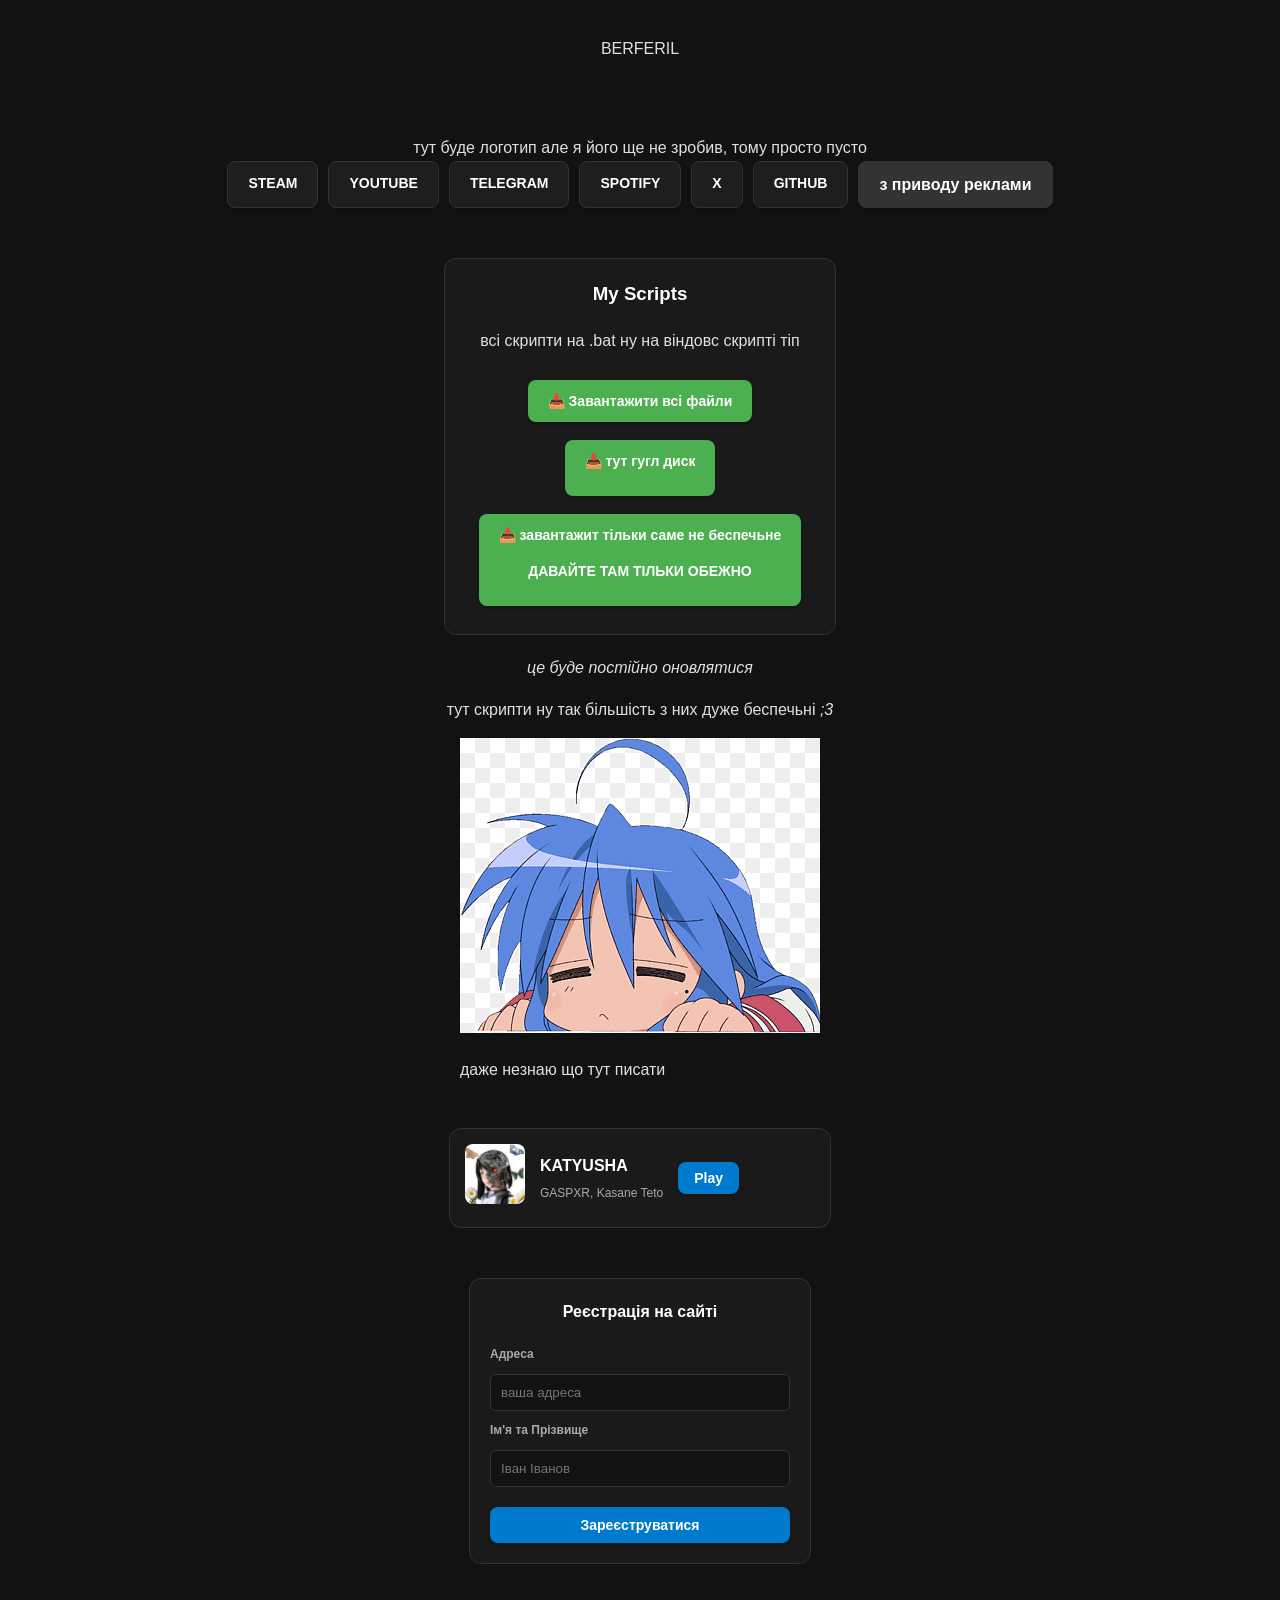
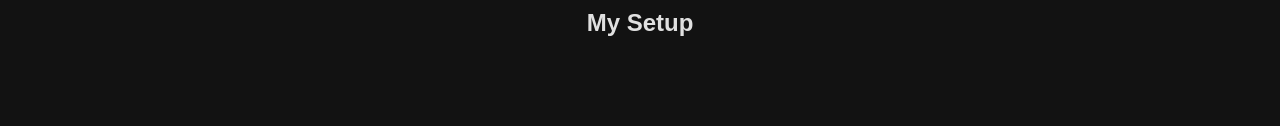
==== commit a4dd659b: "Update index.html with favicon and GITHUB link Added favicon link and updated GITHUB link." ====
--- a/index.html
+++ b/index.html
@@ -5,12 +5,15 @@
     <meta name="viewport" content="width=device-width, initial-scale=1.0">
     <title>berferil.com</title>
     <link rel="stylesheet" href="style.css">
+    <link rel="icon" type="image/x-icon" href="konata.png">
 </head>
 <body>
 
    
-    <p class="ne">BERFERIL.com</p>
-
+    <p class="ne">BERFERIL</p> 
+    <p><img src="" alt=""> </p>  тут буде логотип але я його ще не зробив, тому просто пусто
+    </div>
+    
 
 
 
@@ -20,7 +23,7 @@
         <a class="alex btn-universal" href="https://t.me/berfelrilcs" >TELEGRAM</a>
         <a class="spotify btn-universal" href="https://open.spotify.com/user/31v524egegkeigg7xdwyftrm7l54?si=3d2c5de5ec324af2" >SPOTIFY</a>
         <a class="X btn-universal" href="https://x.com/berferil" >X</a>
-    <a class="GITHUB btn-universal" href="https://github.com/berferil" >GITHUB</a>
+    <a class="GITHUB btn-universal" href="https://github.com/xaxaxa2012xa02-web" >GITHUB</a>
     <a class="fuck btn-universal" href="https://t.me/berfe2" style="font-size: 16px; background-color: #333;">з приводу реклами</a>
     </div>
 
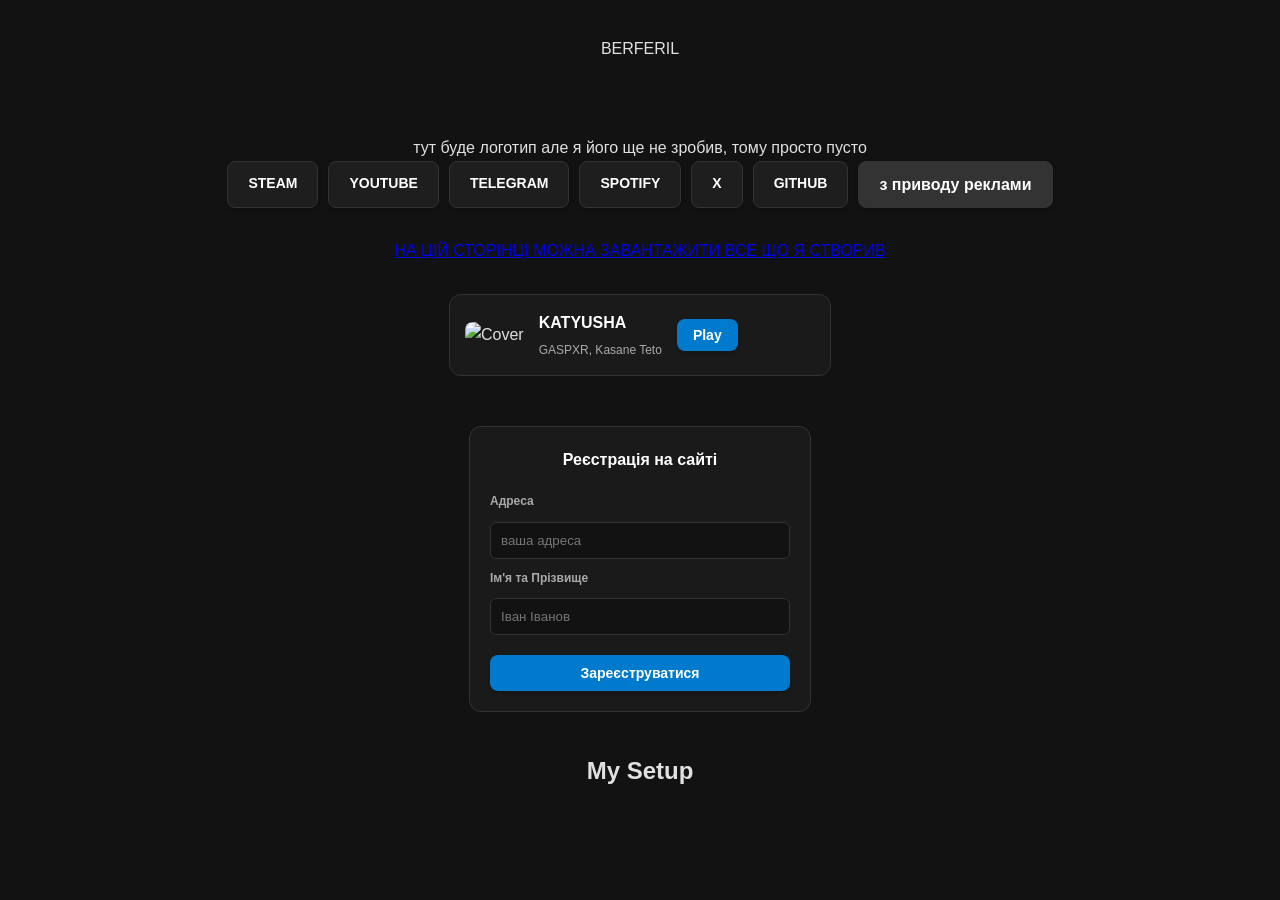
==== commit c3fd601d: "Refactor index.html structure and content" ====
--- a/index.html
+++ b/index.html
@@ -28,35 +28,11 @@
     </div>
 
 
-    <div class="script-download">
-    <h3>My Scripts</h3>
-
-    <P>всі скрипти на .bat ну на віндовс скрипті тіп</P>
-    
-    <a href="scripts.bat ;3" download class="download-button">
-        📥 Завантажити всі файли
-    </a> 
-             <a href="scripts.bat ;3/virus1234.bat" download class="download-button">
-        📥 тут гугл диск
-        <p></p>
-    </a> 
-        
-     <a href="scripts.bat ;3/virus1234.bat" download class="download-button">
-        📥 завантажит тільки саме не беспечьне
-        <p>ДАВАЙТЕ ТАМ ТІЛЬКИ ОБЕЖНО</p>
-    </a> 
+    <a class="yo" href="index2.html">НА ЦІЙ СТОРІНЦІ МОЖНА ЗАВАНТАЖИТИ ВСЕ ЩО Я СТВОРИВ</a>
 
    
 
-
-    </div>
-    <i>це буде постійно оновлятися</i>
-    <p>тут скрипти ну так більшість з них дуже беспечьні <i class="meme">;3</i> </p>
-    
-       <div class="lol">
-        <img class="aleh" src="konata.png" alt="">
-        <p class="ale1">даже незнаю що тут писати</p>
-    </div>
+    <img class="aleh" src="img/konata.png" alt="">
     
     <img src="engineer-tf2.gif" alt="">
 
@@ -68,7 +44,7 @@
 <div class="cute-player-container">
     <div class="player-card">
         <div class="cover">
-            <img src="Знімок екрана 2026-04-05 110544.png" alt="Cover">
+            <img src="img/Знімок екрана 2026-04-05 110544.png" alt="Cover">
         </div>
         
         <div class="info">
@@ -77,7 +53,7 @@
         </div>
 
         <audio id="music-track">
-            <source src="GASPXR, Kasane Teto - KATYUSHA (SPOTISAVER).mp3" type="audio/mpeg">
+            <source src="song/GASPXR, Kasane Teto - KATYUSHA (SPOTISAVER).mp3" type="audio/mpeg">
             Ваш браузер не підтримує аудіо.
         </audio>
 
@@ -114,7 +90,7 @@
     <section class="setup-section">
     <h2>My Setup</h2>
 
-    <img class="img" src="photo_2026-04-04_19-41-07.jpg" alt="">
+    <img class="img" src="img/photo_2026-04-04_19-41-07.jpg" alt="">
     
 
 
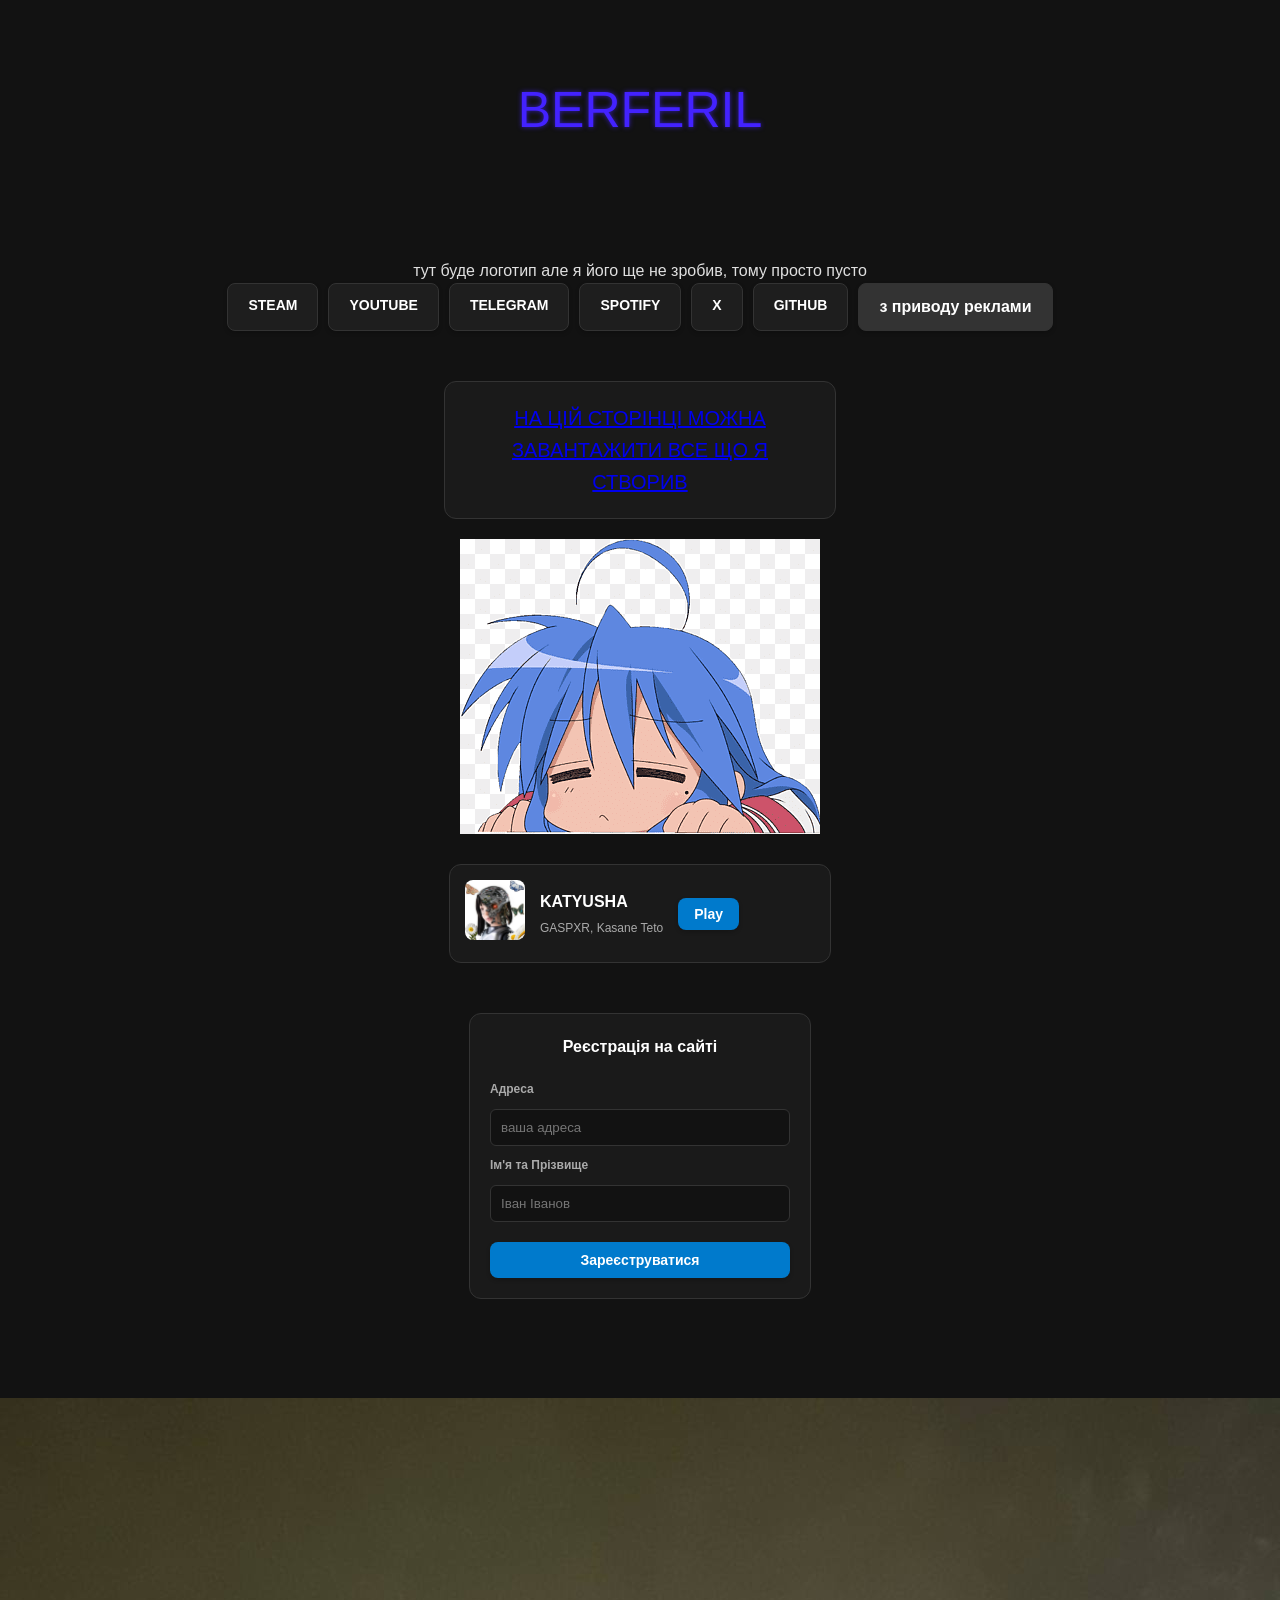
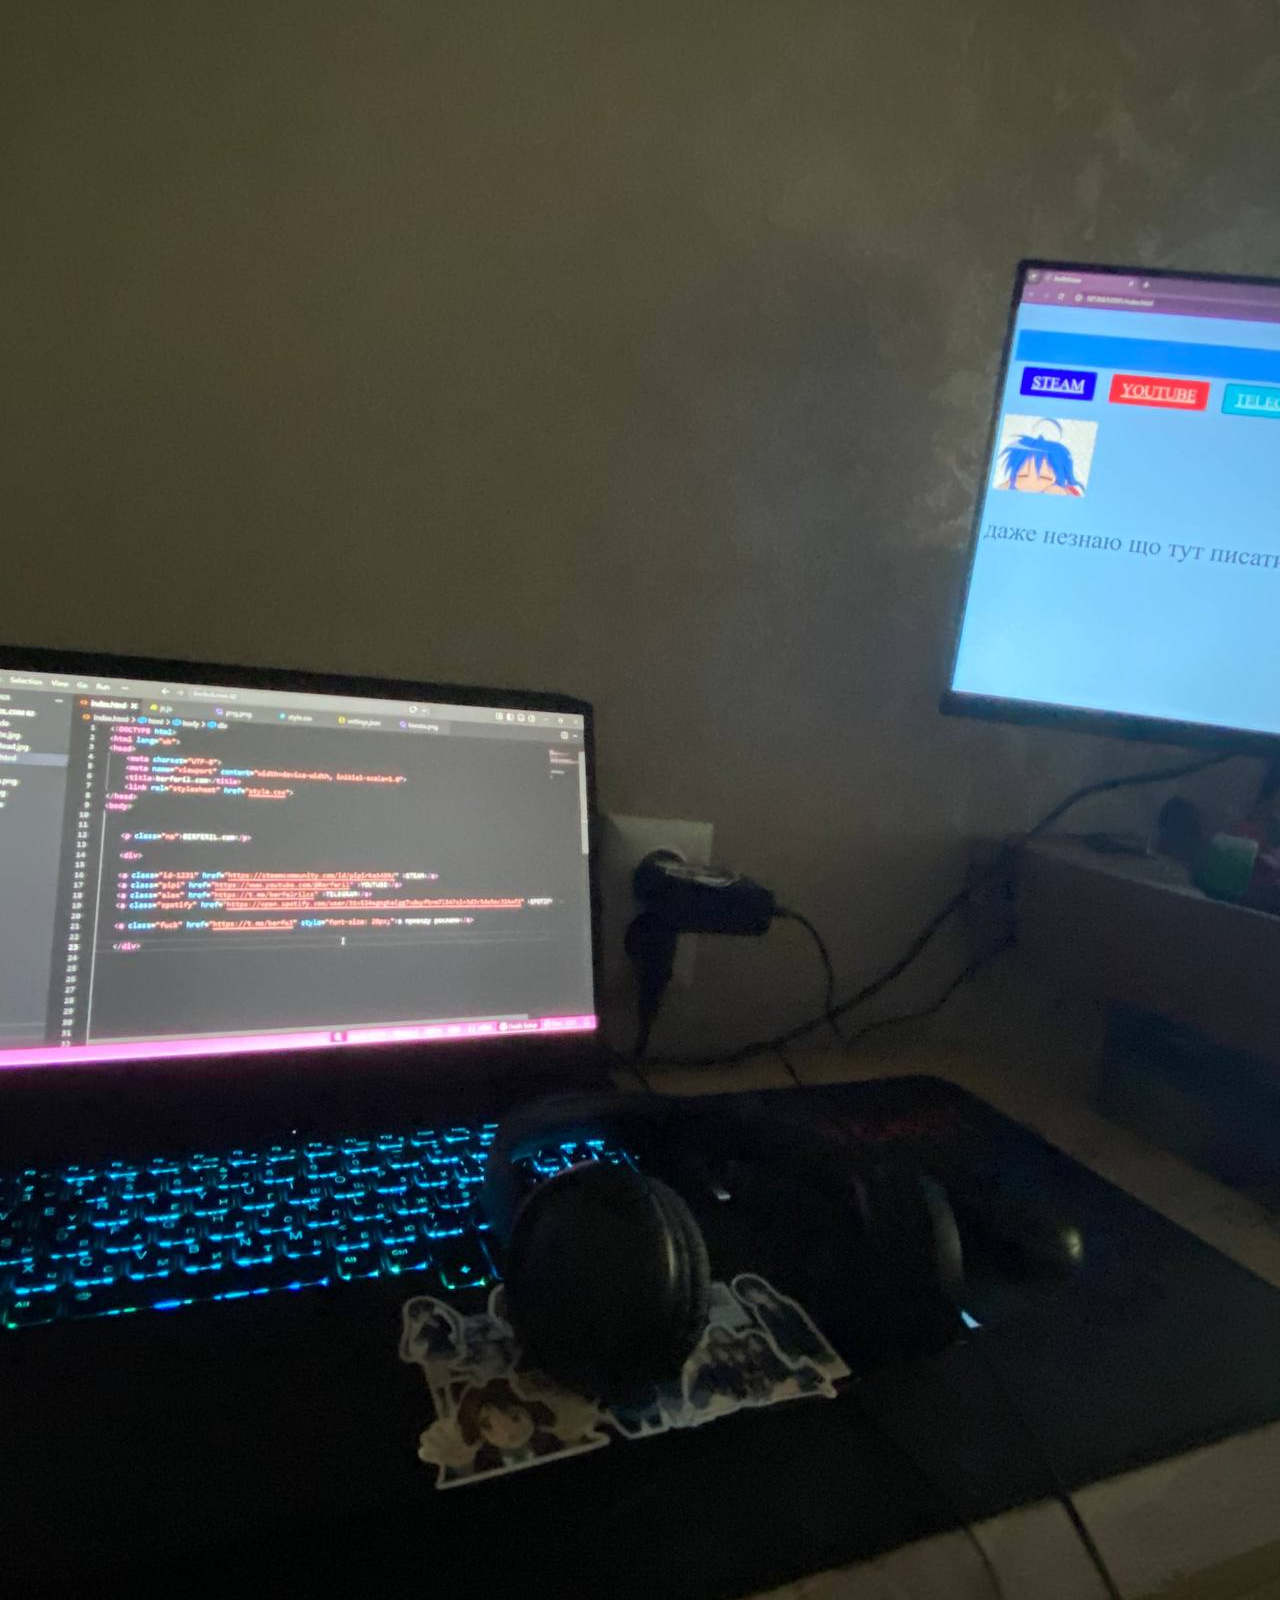
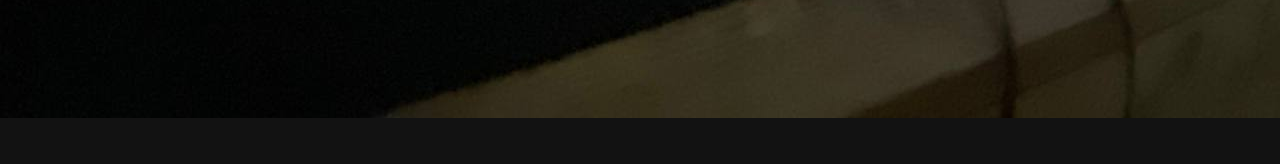
==== commit 3896074b: "Add files via upload" ====
--- a/index.html
+++ b/index.html
@@ -122,4 +122,4 @@
 
 
 </body>
-</html>
+</html>
--- a/style.css
+++ b/style.css
@@ -9,6 +9,12 @@
     display: flex;
     flex-direction: column;
     align-items: center; /* Центруємо вміст */
+}
+.ne {
+    font-size: 50px;
+    color: #4322ff; /* Яскравий колір для привернення уваги */
+    text-shadow: 0 0 5px rgba(67, 34, 255, 0.7); /* Світіння для ефекту "дорогості" */
+
 }
 
 /* --- Універсальний стиль для УСІХ кнопок та посилань-кнопок --- */
@@ -187,10 +193,10 @@
 
 .form input:focus {
     outline: none;
-    border-color: #007acc; /* Підсвічування поля при кліку */
-}
-
-/* Кнопка реєстрації теж підхоплює стиль */
+    border-color: #007acc; 
+}
+
+
 .form button {
     background-color: #007acc;
     border: none;
@@ -200,3 +206,40 @@
 .form button:hover {
     background-color: #005f99;
 }
+.zavatazena {
+    font-size: 24px;
+    color: #ff5722; 
+    text-shadow: 0 0 5px rgba(255, 87, 34, 0.7); 
+}
+.yo{
+    font-size: 20px;
+    background: #1a1a1a;
+    border: 1px solid #333;
+    border-radius: 12px;
+    padding: 20px;
+    margin: 20px 0;
+    width: 350px;
+    text-align: center;
+}
+.meme {
+    font-size: 50px;
+    color: #ff4081; 
+    text-shadow: 0 0 5px rgba(128, 0, 42, 0.7); 
+}
+.size {
+    
+    font-size: 30px;
+    background: #1a1a1a;
+    border: 1px solid #333;
+    border-radius: 12px;
+    padding: 20px;
+    margin: 20px 0;
+    width: 350px;
+    text-align: center;
+}
+.return {
+    font-size: 30px;
+    margin-top: 20px;
+    align-self: center; 
+
+}
--- a/style.css
+++ b/style.css
@@ -9,6 +9,12 @@
     display: flex;
     flex-direction: column;
     align-items: center; /* Центруємо вміст */
+}
+.ne {
+    font-size: 50px;
+    color: #4322ff; /* Яскравий колір для привернення уваги */
+    text-shadow: 0 0 5px rgba(67, 34, 255, 0.7); /* Світіння для ефекту "дорогості" */
+
 }
 
 /* --- Універсальний стиль для УСІХ кнопок та посилань-кнопок --- */
@@ -187,10 +193,10 @@
 
 .form input:focus {
     outline: none;
-    border-color: #007acc; /* Підсвічування поля при кліку */
-}
-
-/* Кнопка реєстрації теж підхоплює стиль */
+    border-color: #007acc; 
+}
+
+
 .form button {
     background-color: #007acc;
     border: none;
@@ -200,3 +206,40 @@
 .form button:hover {
     background-color: #005f99;
 }
+.zavatazena {
+    font-size: 24px;
+    color: #ff5722; 
+    text-shadow: 0 0 5px rgba(255, 87, 34, 0.7); 
+}
+.yo{
+    font-size: 20px;
+    background: #1a1a1a;
+    border: 1px solid #333;
+    border-radius: 12px;
+    padding: 20px;
+    margin: 20px 0;
+    width: 350px;
+    text-align: center;
+}
+.meme {
+    font-size: 50px;
+    color: #ff4081; 
+    text-shadow: 0 0 5px rgba(128, 0, 42, 0.7); 
+}
+.size {
+    
+    font-size: 30px;
+    background: #1a1a1a;
+    border: 1px solid #333;
+    border-radius: 12px;
+    padding: 20px;
+    margin: 20px 0;
+    width: 350px;
+    text-align: center;
+}
+.return {
+    font-size: 30px;
+    margin-top: 20px;
+    align-self: center; 
+
+}
--- a/style.css
+++ b/style.css
@@ -9,6 +9,12 @@
     display: flex;
     flex-direction: column;
     align-items: center; /* Центруємо вміст */
+}
+.ne {
+    font-size: 50px;
+    color: #4322ff; /* Яскравий колір для привернення уваги */
+    text-shadow: 0 0 5px rgba(67, 34, 255, 0.7); /* Світіння для ефекту "дорогості" */
+
 }
 
 /* --- Універсальний стиль для УСІХ кнопок та посилань-кнопок --- */
@@ -187,10 +193,10 @@
 
 .form input:focus {
     outline: none;
-    border-color: #007acc; /* Підсвічування поля при кліку */
-}
-
-/* Кнопка реєстрації теж підхоплює стиль */
+    border-color: #007acc; 
+}
+
+
 .form button {
     background-color: #007acc;
     border: none;
@@ -200,3 +206,40 @@
 .form button:hover {
     background-color: #005f99;
 }
+.zavatazena {
+    font-size: 24px;
+    color: #ff5722; 
+    text-shadow: 0 0 5px rgba(255, 87, 34, 0.7); 
+}
+.yo{
+    font-size: 20px;
+    background: #1a1a1a;
+    border: 1px solid #333;
+    border-radius: 12px;
+    padding: 20px;
+    margin: 20px 0;
+    width: 350px;
+    text-align: center;
+}
+.meme {
+    font-size: 50px;
+    color: #ff4081; 
+    text-shadow: 0 0 5px rgba(128, 0, 42, 0.7); 
+}
+.size {
+    
+    font-size: 30px;
+    background: #1a1a1a;
+    border: 1px solid #333;
+    border-radius: 12px;
+    padding: 20px;
+    margin: 20px 0;
+    width: 350px;
+    text-align: center;
+}
+.return {
+    font-size: 30px;
+    margin-top: 20px;
+    align-self: center; 
+
+}
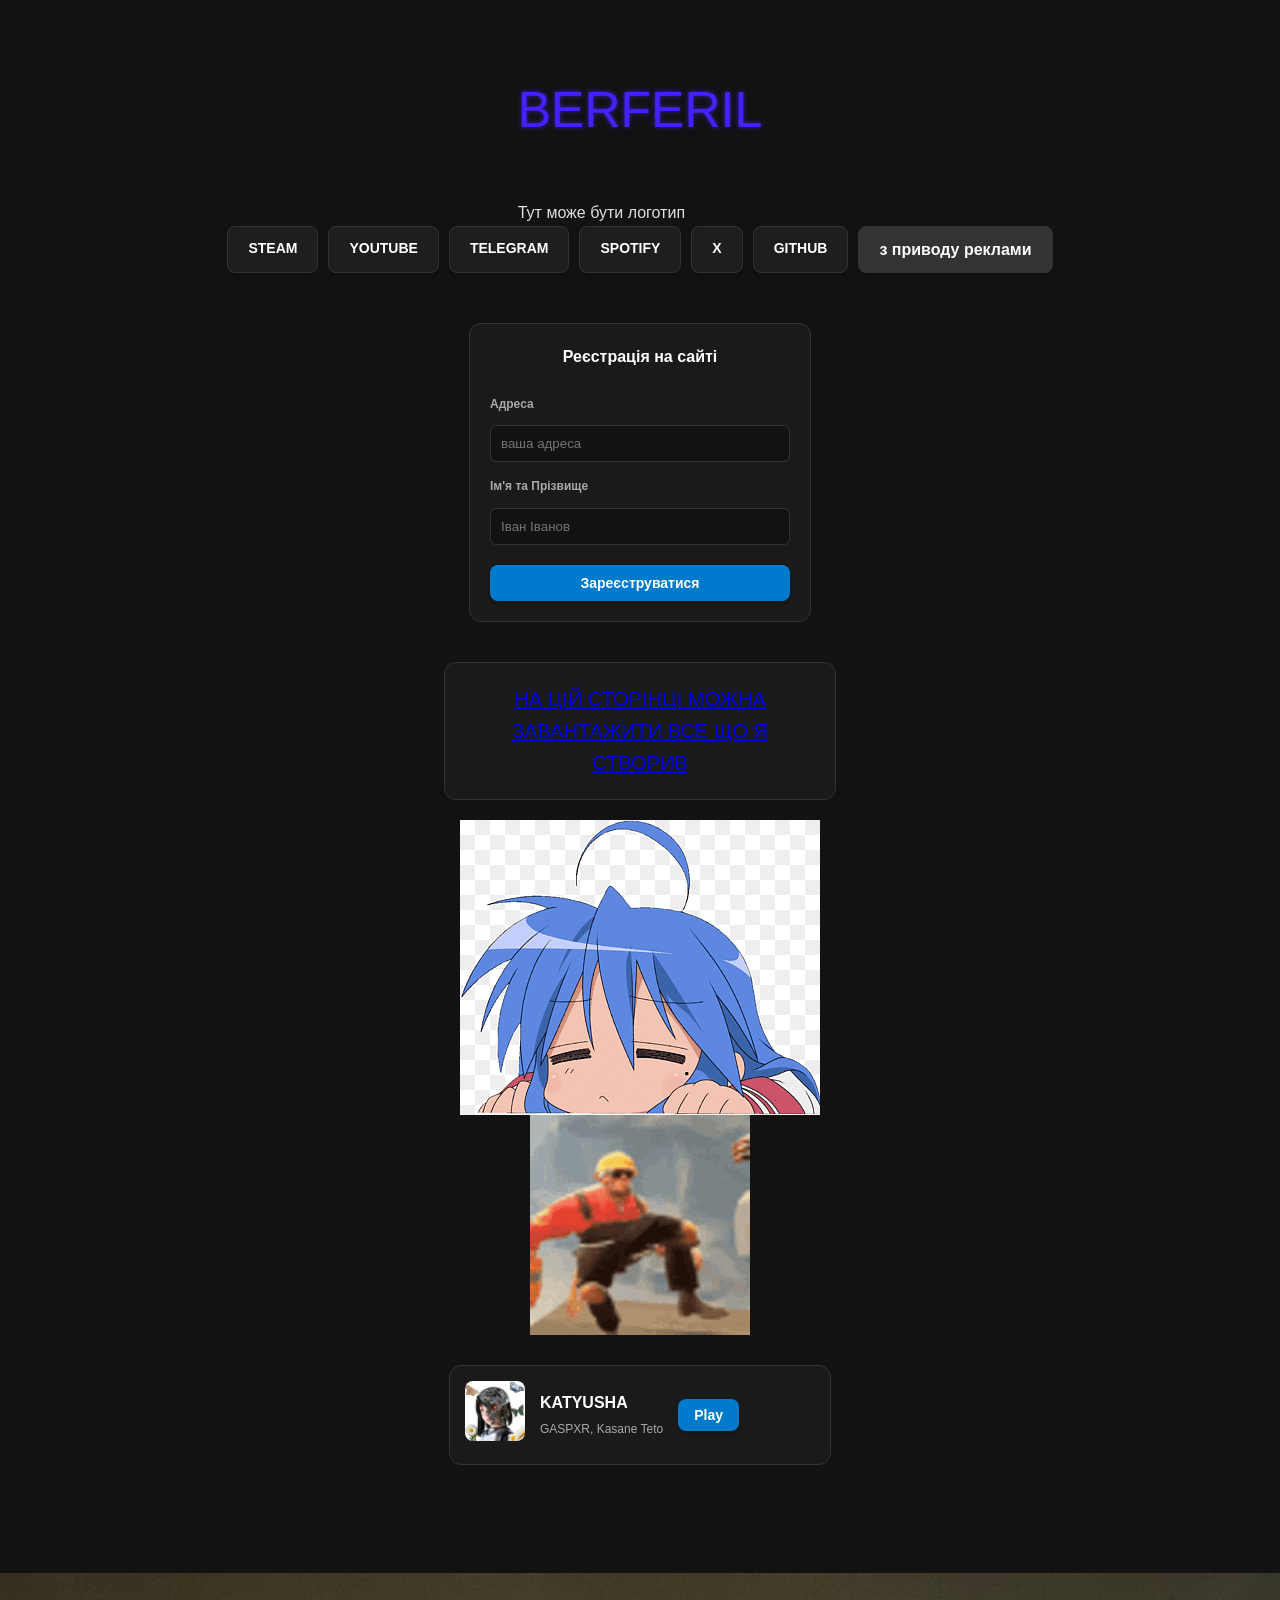
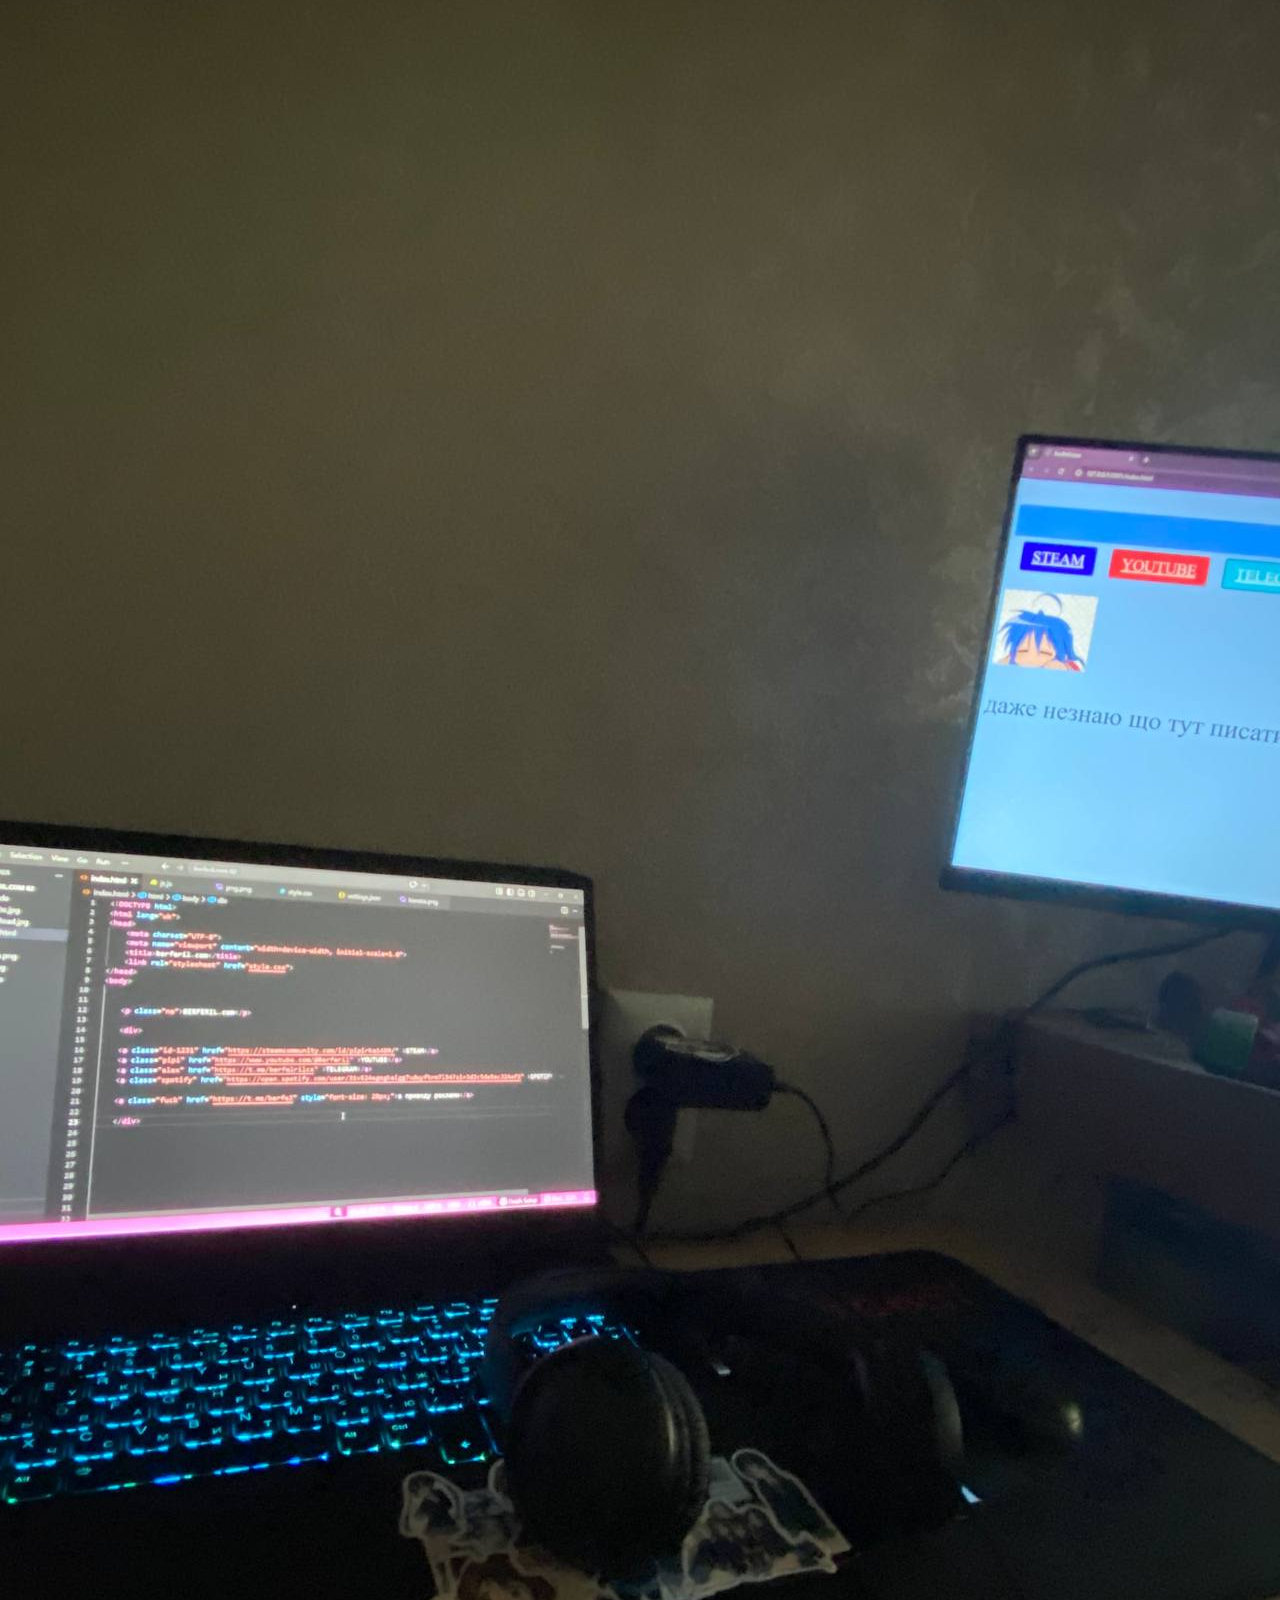
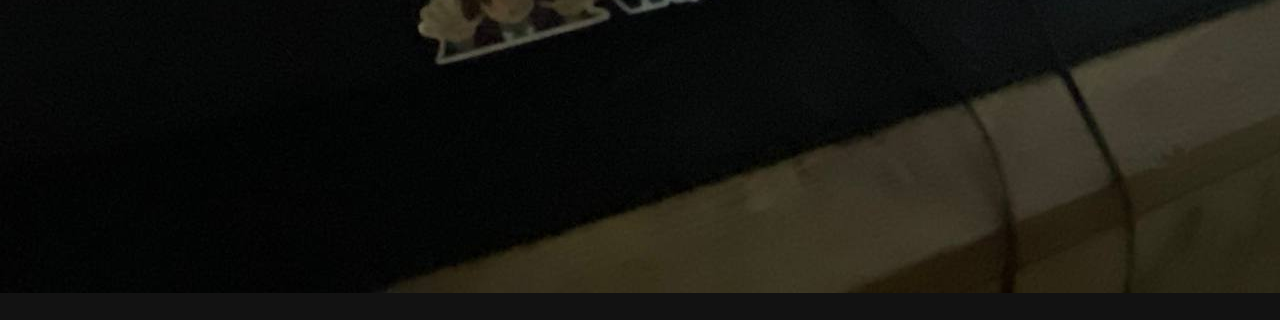
==== commit 20e5f39a: "Refactor index.html structure and content" ====
--- a/index.html
+++ b/index.html
@@ -1,4 +1,4 @@
- <!DOCTYPE html>
+<!DOCTYPE html>
 <html lang="uk">
 <head>
     <meta charset="UTF-8">
@@ -8,118 +8,61 @@
     <link rel="icon" type="image/x-icon" href="konata.png">
 </head>
 <body>
+    <div class="header">
+        <p class="ne">BERFERIL</p> 
+        <div class="logo-placeholder">Тут може бути логотип</div>
+    </div>
 
-   
-    <p class="ne">BERFERIL</p> 
-    <p><img src="" alt=""> </p>  тут буде логотип але я його ще не зробив, тому просто пусто
+    <div class="links">
+        <a class="id-1231 btn-universal" href="https://steamcommunity.com/id/pipirka1489/">STEAM</a>   
+        <a class="pipi btn-universal" href="https://www.youtube.com/@Berferil">YOUTUBE</a>
+        <a class="alex btn-universal" href="https://t.me/berfelrilcs">TELEGRAM</a>
+        <a class="spotify btn-universal" href="https://open.spotify.com/user/31v524egegkeigg7xdwyftrm7l54?si=3d2c5de5ec324af2">SPOTIFY</a>
+        <a class="X btn-universal" href="https://x.com/berferil">X</a>
+        <a class="GITHUB btn-universal" href="https://github.com/xaxaxa2012xa02-web">GITHUB</a>
+        <a class="fuck btn-universal" href="https://t.me/berfe2" style="font-size: 16px; background-color: #333;">з приводу реклами</a>
     </div>
-    
 
 
-
-    <div class="links">
-        <a class="id-1231 btn-universal" href="https://steamcommunity.com/id/pipirka1489/" >STEAM</a>   
-        <a class="pipi btn-universal" href="https://www.youtube.com/@Berferil" >YOUTUBE</a>
-        <a class="alex btn-universal" href="https://t.me/berfelrilcs" >TELEGRAM</a>
-        <a class="spotify btn-universal" href="https://open.spotify.com/user/31v524egegkeigg7xdwyftrm7l54?si=3d2c5de5ec324af2" >SPOTIFY</a>
-        <a class="X btn-universal" href="https://x.com/berferil" >X</a>
-    <a class="GITHUB btn-universal" href="https://github.com/xaxaxa2012xa02-web" >GITHUB</a>
-    <a class="fuck btn-universal" href="https://t.me/berfe2" style="font-size: 16px; background-color: #333;">з приводу реклами</a>
-    </div>
+        <div class="form">
+        <p>Реєстрація на сайті</p> 
+        <label><b>Адреса</b></label>
+        <input type="text" placeholder="ваша адреса">
+        <label><b>Ім'я та Прізвище</b></label>
+        <input type="text" placeholder="Іван Іванов">
+        <button id="reg-btn">Зареєструватися</button>
+        </div>
 
 
     <a class="yo" href="index2.html">НА ЦІЙ СТОРІНЦІ МОЖНА ЗАВАНТАЖИТИ ВСЕ ЩО Я СТВОРИВ</a>
 
-   
+    <img class="aleh" src="img/konata.png" alt="Konata">
+    <img src="img/engineer-tf2.gif" alt="Engineer TF2" id="engineer-gif">
 
-    <img class="aleh" src="img/konata.png" alt="">
-    
-    <img src="engineer-tf2.gif" alt="">
+    <div class="cute-player-container">
+        <div class="player-card">
+            <div class="cover">
+                <img src="img/Знімок екрана 2026-04-05 110544.png" alt="Cover">
+            </div>
+            <div class="info">
+                <h2>KATYUSHA</h2>
+                <p>GASPXR, Kasane Teto</p>
+            </div>
+            <audio id="music-track">
+                <source src="song/GASPXR, Kasane Teto - KATYUSHA (SPOTISAVER).mp3" type="audio/mpeg">
+            </audio>
+            <div class="controls">
+                <button id="play-btn" class="btn">Play</button>
+            </div>
+        </div>
+    </div>
 
 
-    <link rel="stylesheet" href="style.css">
+    <section class="setup-section">
+        <h2>My Setup</h2>
+        <img class="img" src="img/photo_2026-04-04_19-41-07.jpg" alt="Setup">
+    </section>
 
-    <link rel="stylesheet" href="style.css">
-
-<div class="cute-player-container">
-    <div class="player-card">
-        <div class="cover">
-            <img src="img/Знімок екрана 2026-04-05 110544.png" alt="Cover">
-        </div>
-        
-        <div class="info">
-            <h2>KATYUSHA</h2>
-            <p>GASPXR, Kasane Teto</p>
-        </div>
-
-        <audio id="music-track">
-            <source src="song/GASPXR, Kasane Teto - KATYUSHA (SPOTISAVER).mp3" type="audio/mpeg">
-            Ваш браузер не підтримує аудіо.
-        </audio>
-
-        <div class="controls">
-            <button id="play-btn" class="btn">Play</button>
-        </div>
-    </div>
-</div>
-
-<script src="js.js"></script>
-
-<div>
-
-    
-    
-</div class="form">
-
-
-<div class="form">
-    <p>Реєстрація на сайті</p> 
-    <b>Адреса</b>
-    <input type="text" placeholder="ваша адреса">
-    <b>Ім'я та Прізвище</b>
-    <input type="text" placeholder="Іван Іванов">
-    
-    <button>Зареєструватися</button>
-</div>
-        
-        
-    </div class="form">
-
-    
-
-    <section class="setup-section">
-    <h2>My Setup</h2>
-
-    <img class="img" src="img/photo_2026-04-04_19-41-07.jpg" alt="">
-    
-
-
-
-        </ul>
-        </div>
-
-        <div class="">
-            <h3></h3>
-            <ul>
-
-            <div class="ale1">
-                
-
-            </div>
-
-            </ul>
-        </div>
-    </div>
-</section>
-
-
-
-
-
-    
- 
-
-
-
+    <script src="js.js"></script>
 </body>
-</html>+</html>
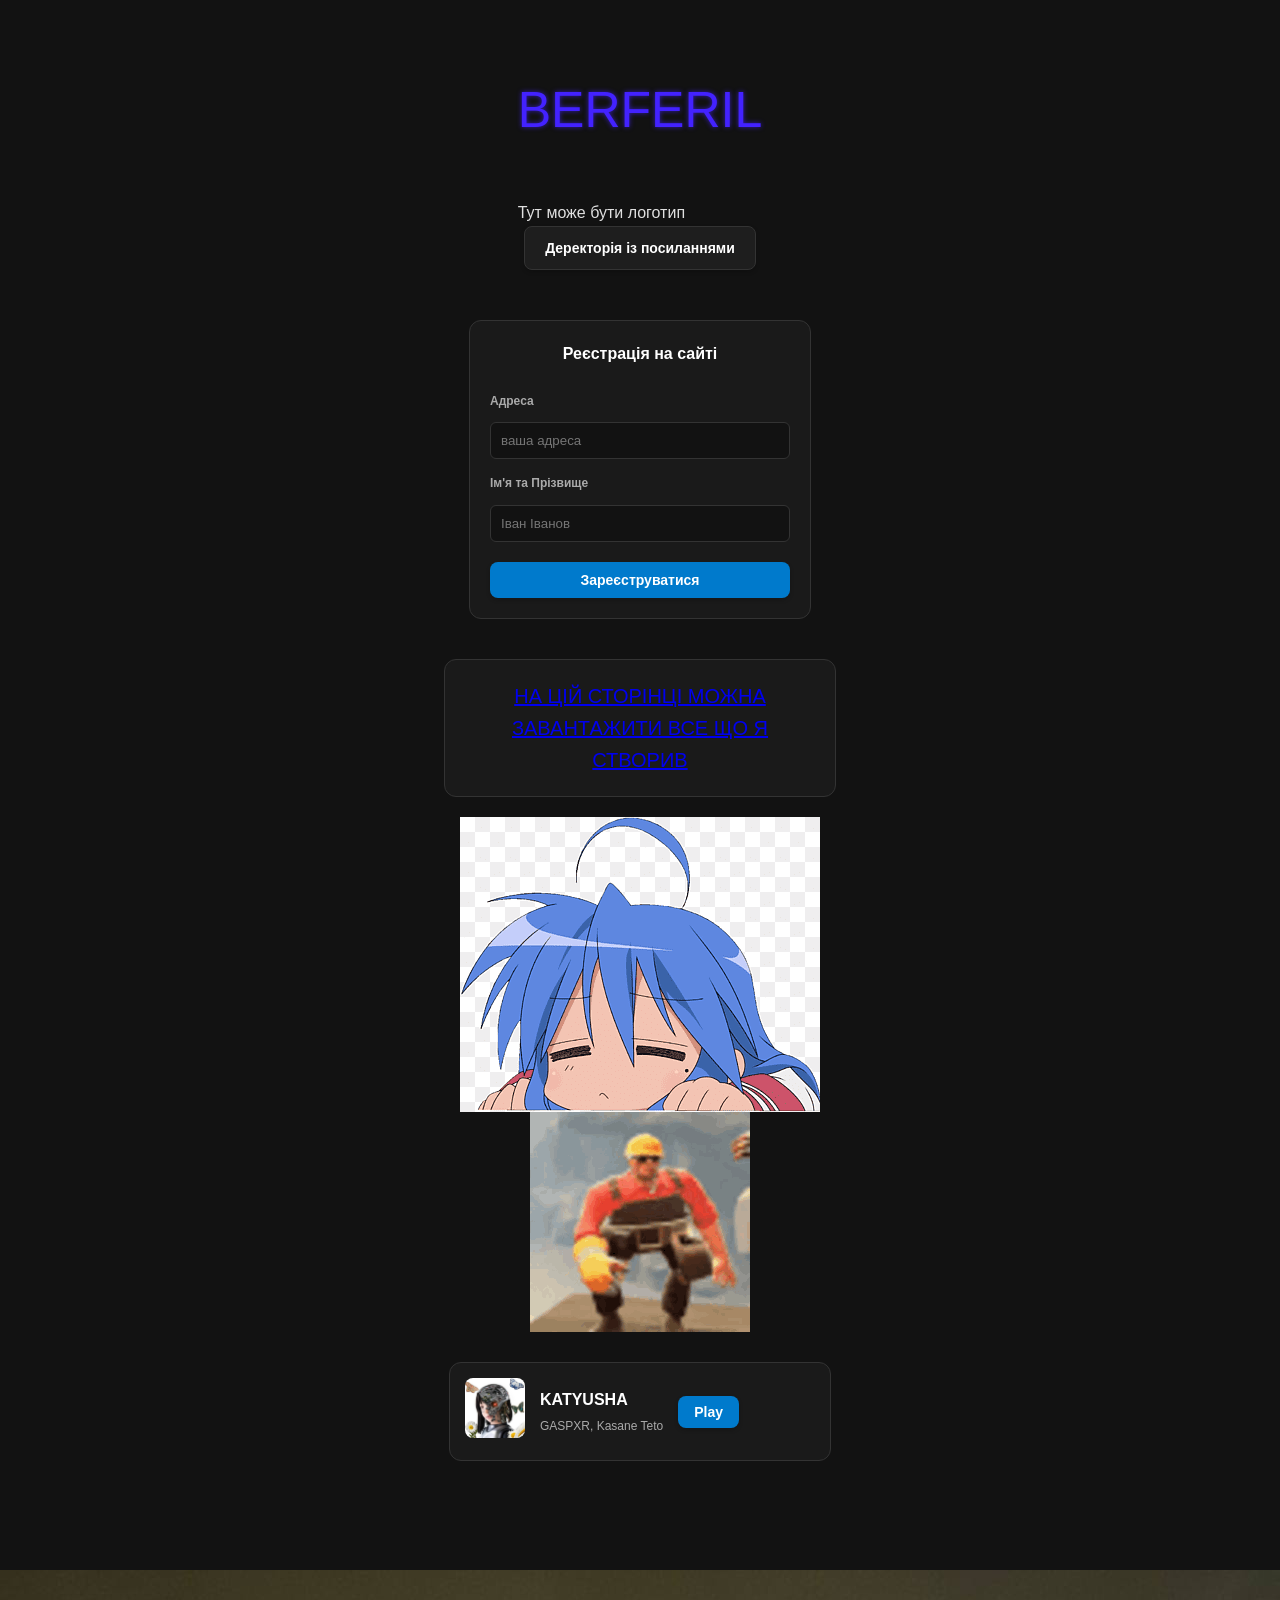
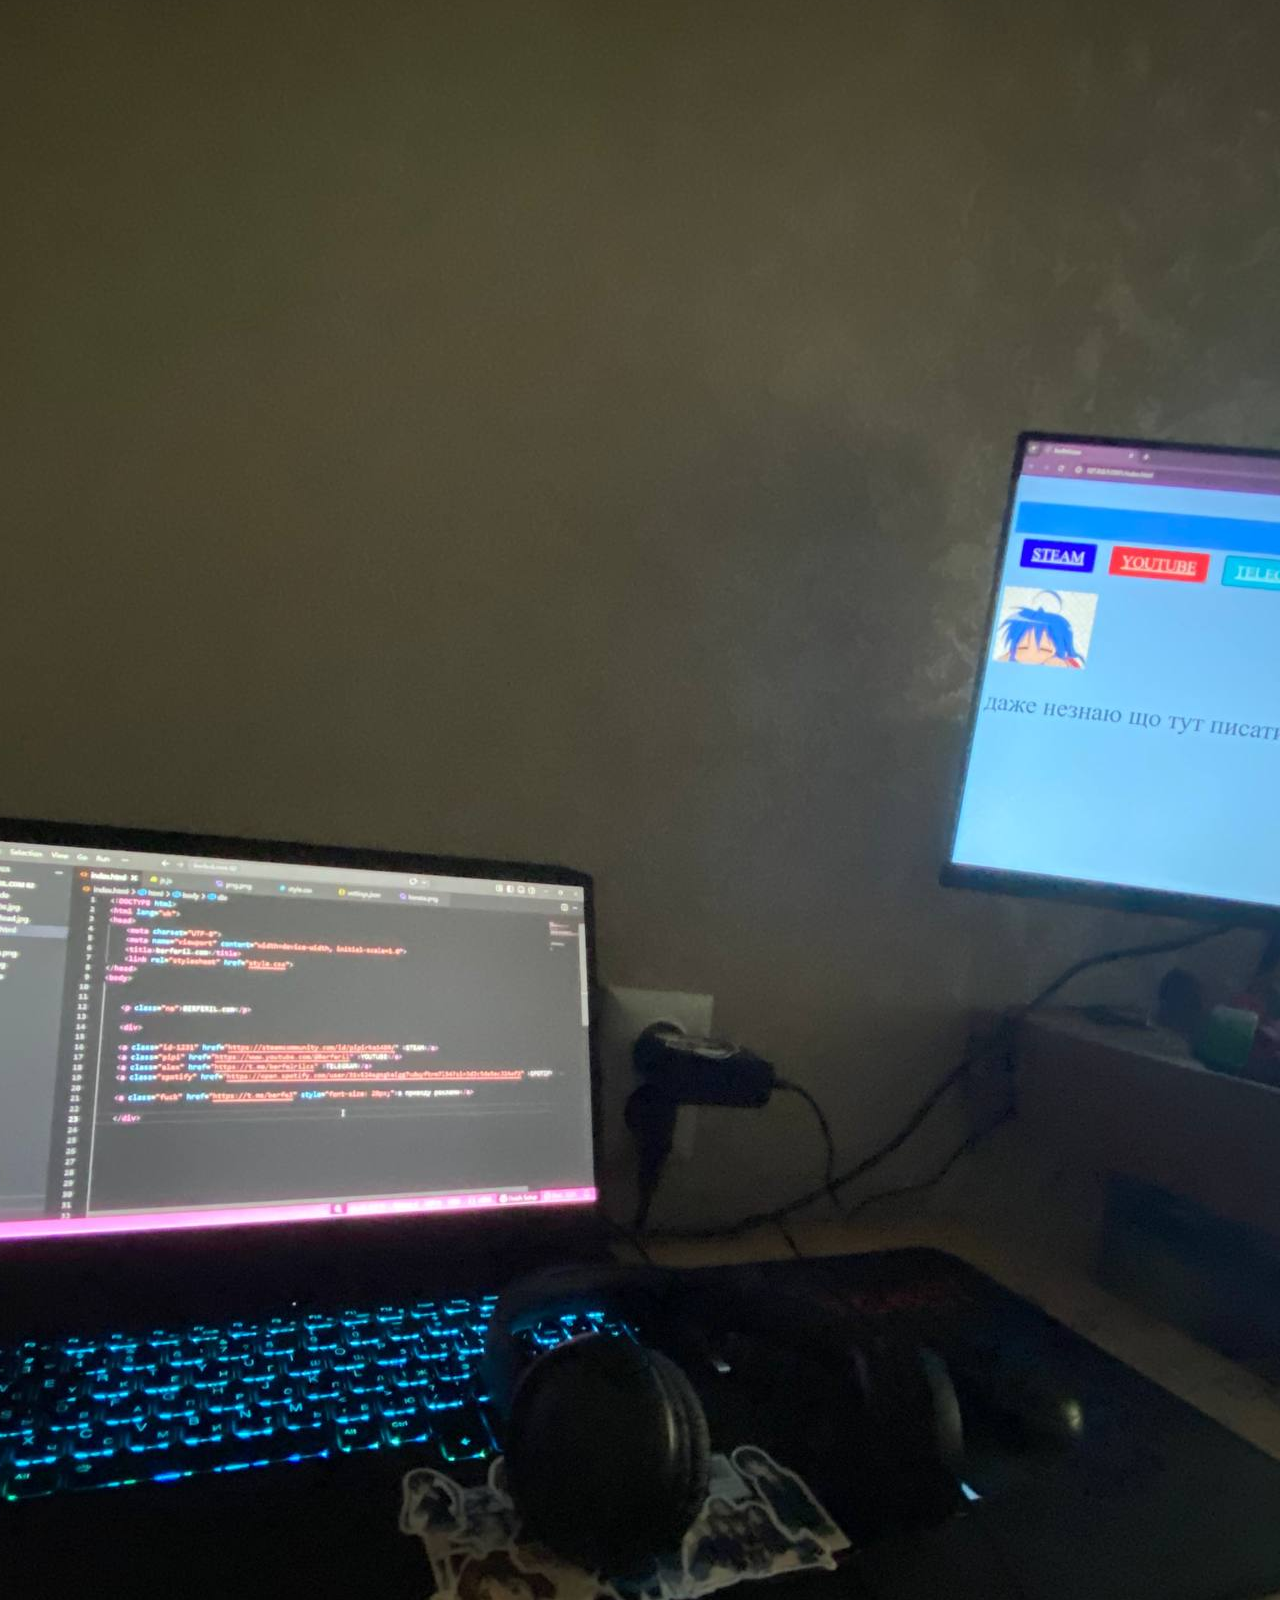
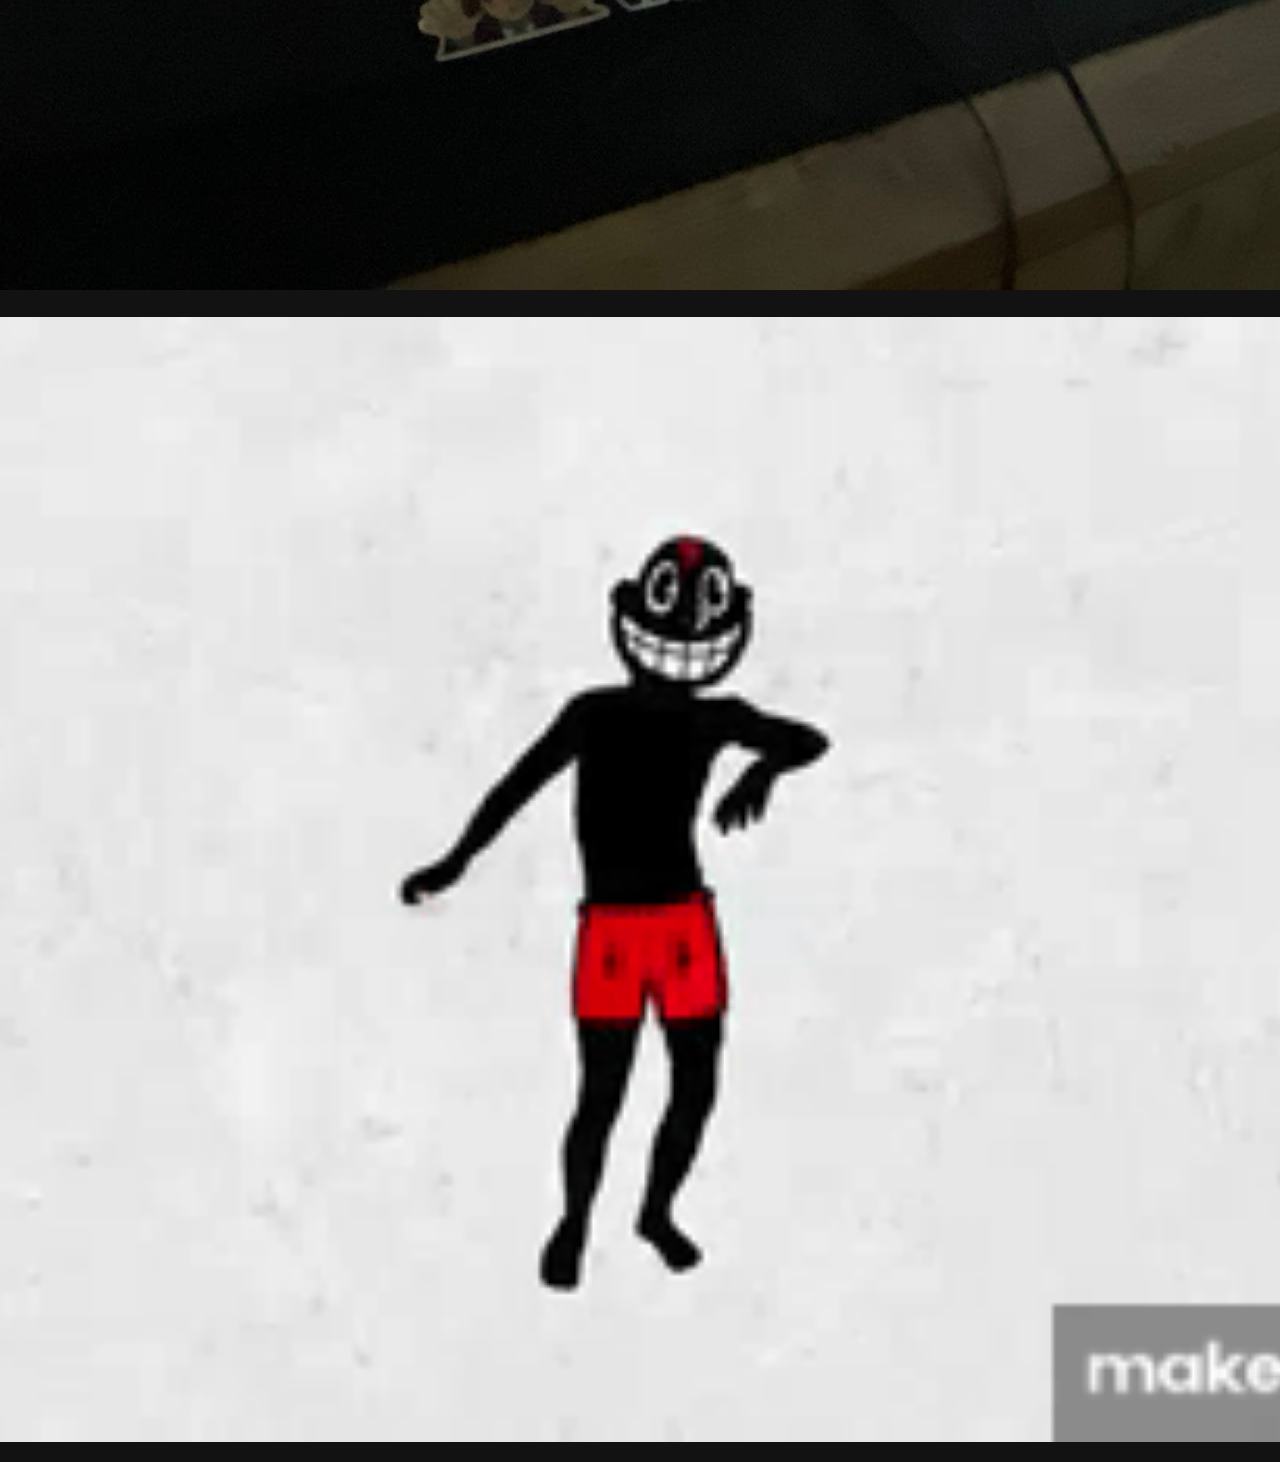
==== commit f1e167fc: "Add files via upload" ====
--- a/index.html
+++ b/index.html
@@ -8,19 +8,18 @@
     <link rel="icon" type="image/x-icon" href="konata.png">
 </head>
 <body>
+
+
+
+
     <div class="header">
         <p class="ne">BERFERIL</p> 
         <div class="logo-placeholder">Тут може бути логотип</div>
     </div>
 
     <div class="links">
-        <a class="id-1231 btn-universal" href="https://steamcommunity.com/id/pipirka1489/">STEAM</a>   
-        <a class="pipi btn-universal" href="https://www.youtube.com/@Berferil">YOUTUBE</a>
-        <a class="alex btn-universal" href="https://t.me/berfelrilcs">TELEGRAM</a>
-        <a class="spotify btn-universal" href="https://open.spotify.com/user/31v524egegkeigg7xdwyftrm7l54?si=3d2c5de5ec324af2">SPOTIFY</a>
-        <a class="X btn-universal" href="https://x.com/berferil">X</a>
-        <a class="GITHUB btn-universal" href="https://github.com/xaxaxa2012xa02-web">GITHUB</a>
-        <a class="fuck btn-universal" href="https://t.me/berfe2" style="font-size: 16px; background-color: #333;">з приводу реклами</a>
+        <a class="id-1231 btn-universal" href="index3.html">Деректорія із посиланнями</a>   
+
     </div>
 
 
@@ -58,11 +57,16 @@
     </div>
 
 
+
     <section class="setup-section">
         <h2>My Setup</h2>
         <img class="img" src="img/photo_2026-04-04_19-41-07.jpg" alt="Setup">
     </section>
 
+    <img class="zaloopa" src="img/PVK2k0.gif" alt="">
+
+    
+
     <script src="js.js"></script>
 </body>
-</html>
+</html>
--- a/style.css
+++ b/style.css
@@ -1,5 +1,6 @@
 /* --- Базові налаштування для всього сайту (щоб виглядав акуратніше) --- */
 body {
+
     font-family: 'Segoe UI', Tahoma, Geneva, Verdana, sans-serif; /* Сучасний шрифт */
     background-color: #121212; /* Глибокий темний фон */
     color: #e0e0e0;
@@ -242,4 +243,9 @@
     margin-top: 20px;
     align-self: center; 
 
+}
+.zaloopa {
+    width: 2000px;
+    height: auto;
+    margin-top: 20px;
 }
